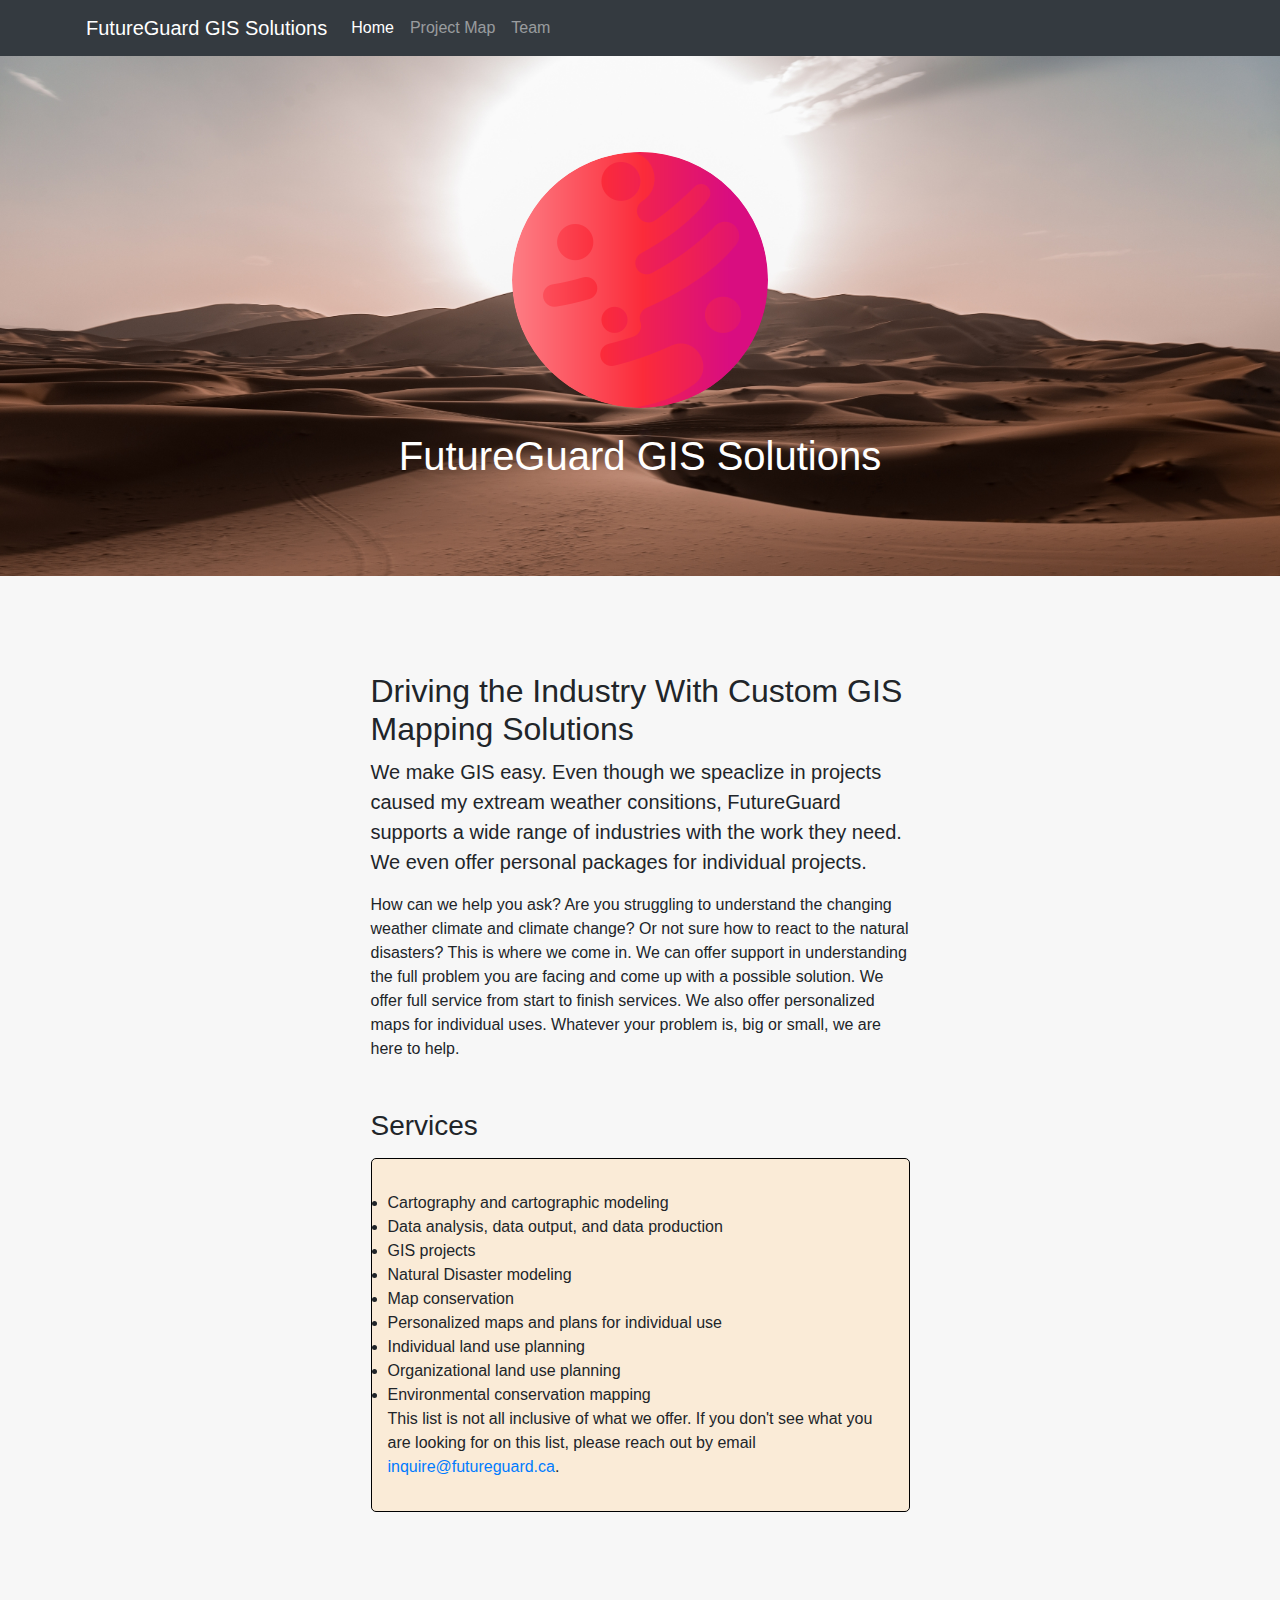
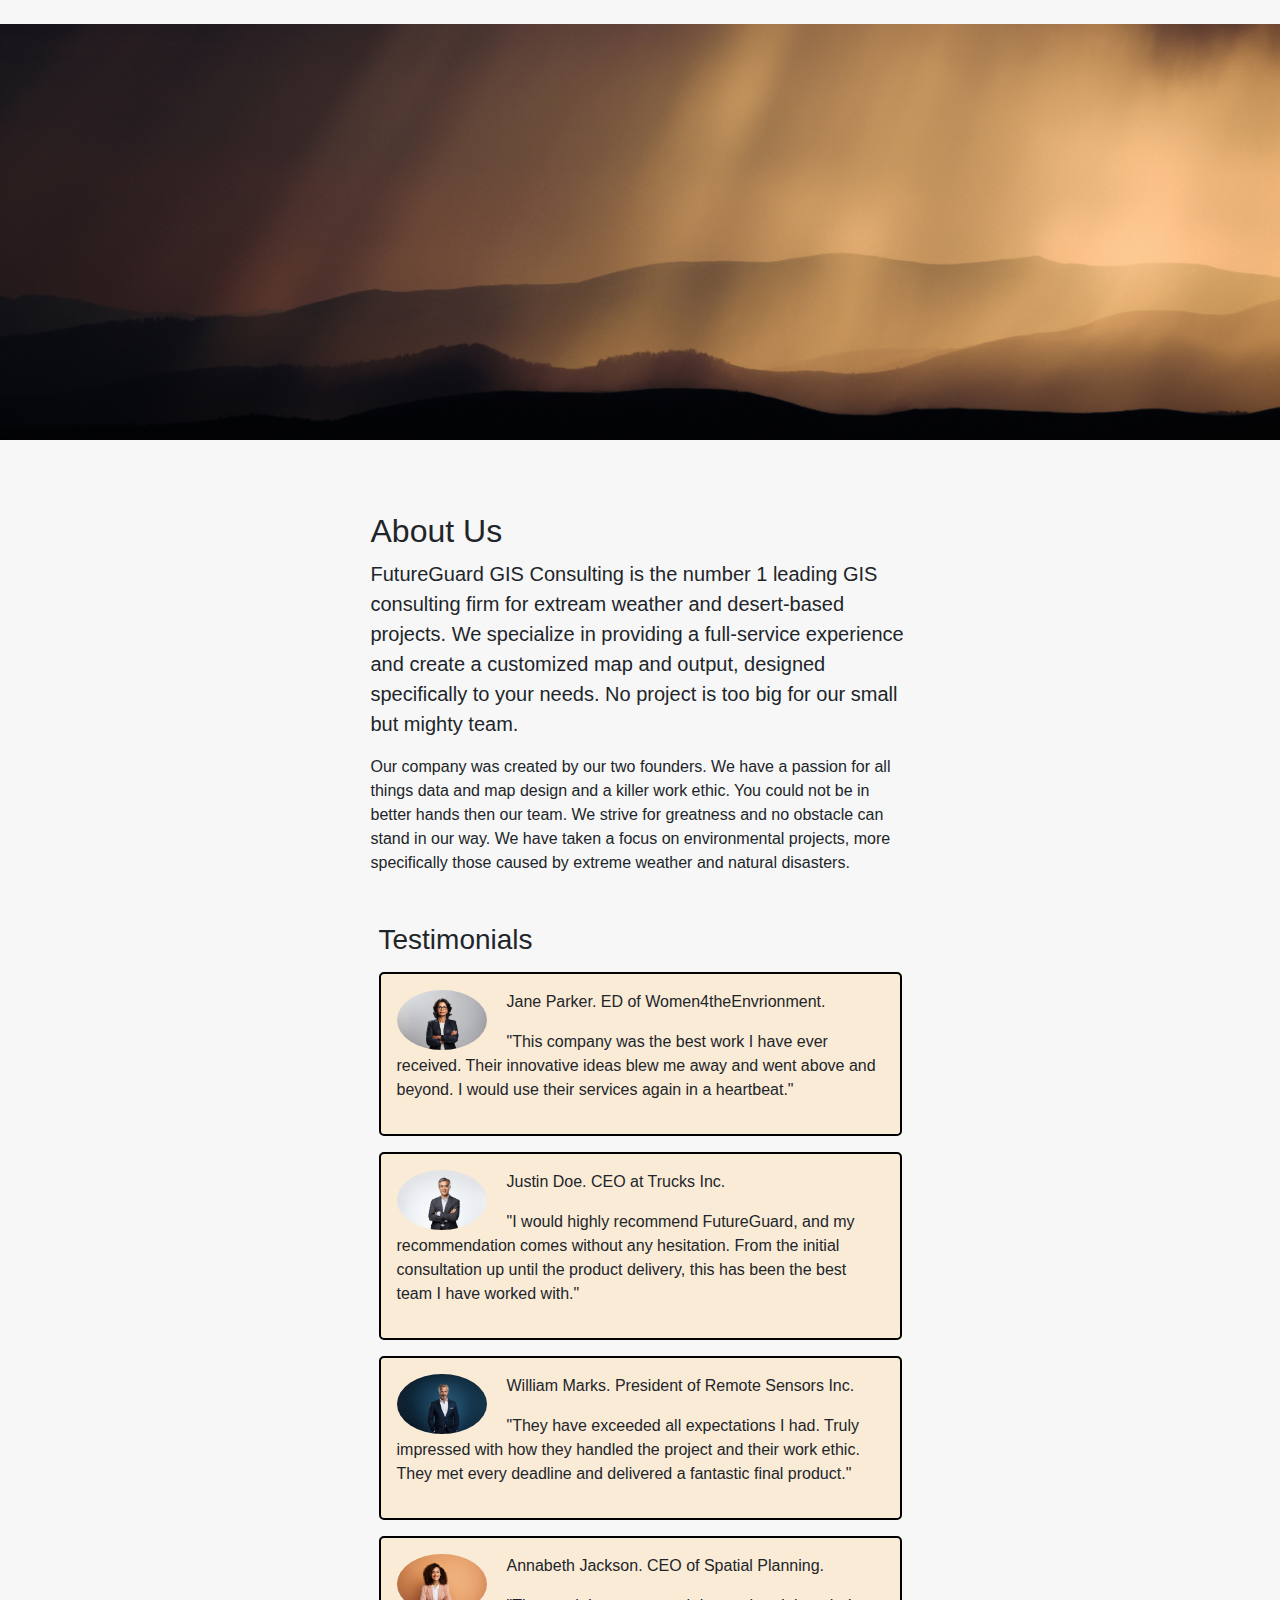
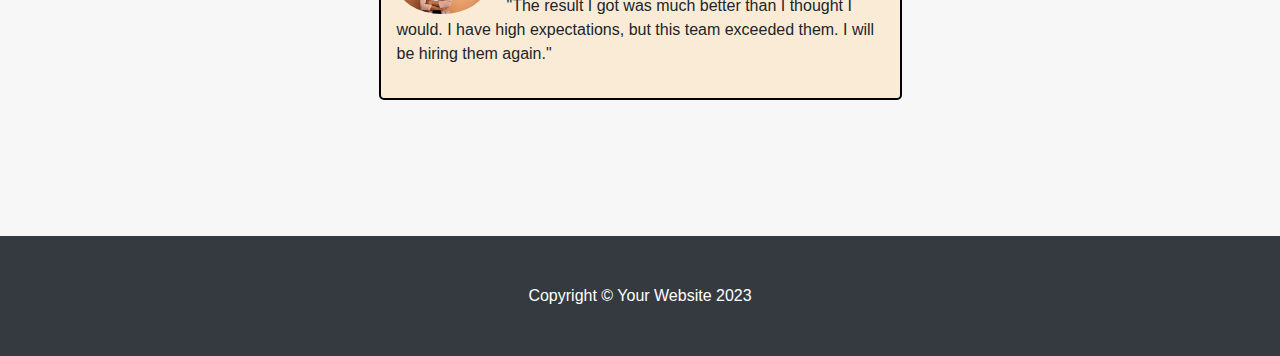
==== index.html @ 7777747e "Update index.html" ====
<!DOCTYPE html>
<html lang="en">
<head>
    <!-- Template from https://startbootstrap.com/template/full-width-pics-->

    <!-- Metadata (modified by Lucy)-->
    <meta charset="utf-8" />
    <meta name="viewport" content="width=device-width, initial-scale=1, shrink-to-fit=no" />
    <meta name="description" content="A3 Web Project" />
    <meta name="author" content="Group 12" />
    <title>FutureGuard GIS Solutions</title>
    <!-- Favicon-->
    <link rel="icon" type="image/x-icon" href="mercury.png" />
    <!-- Bootstrap Library from CDN (Bootstrap deleted from css document and added from a CDN instead -Lucy)-->
    <link href="https://maxcdn.bootstrapcdn.com/bootstrap/4.5.2/css/bootstrap.min.css" rel="stylesheet">
    <!-- Our CSS (overrrides Bootstrap)-->
    <link rel="stylesheet" href="a3web.css" />
</head>
<body>

<!-- Lucy started modifying NavBar, Kayla and Grace continued modifying after-->
    <!-- Responsive navbar-->
    <nav class="navbar navbar-expand-lg navbar-dark bg-dark">
        <div class="container">
            <a class="navbar-brand" href="/a3web/index.html">FutureGuard GIS Solutions</a>
                <button class="navbar-toggler" type="button" data-bs-toggle="collapse" data-bs-target="#navbarSupportedContent" aria-controls="navbarSupportedContent" aria-expanded="false" aria-label="Toggle navigation"><span class="navbar-toggler-icon"></span></button>
                <div class="collapse navbar-collapse" id="navbarSupportedContent">
                    <ul class="navbar-nav ms-auto mb-2 mb-lg-0">
                        <li class="nav-item"><a class="nav-link active" aria-current="page" href="/a3web/index.html">Home</a></li>
                        <li class="nav-item"><a class="nav-link" href="/a3web/map.html">Project Map</a></li>
                        <li class="nav-item"><a class="nav-link" href="/a3web/team.html">Team</a></li>
                    </ul>
                </div>
        </div>
    </nav>

        <!--Start of Kayla's code modifying header and image-->
        <header class= "py-5 bg-image-full headerimage">
            <div class="text-center my-5">
                <img class="img-fluid rounded-circle mb-4" src="images/mercury1.png" alt="image of murcury, FutureGuard logo" />
                <h1 class="text-white fs-3 fw-bolder title" > FutureGuard GIS Solutions </h1>
            </div>
        </header>
            <!-- Content section Page 1-->
        <section class="py-5">
            <div class="container my-5">
                <div class="row justify-content-center">
                    <div class="col-lg-6">
                        <h2>Driving the Industry With Custom GIS Mapping Solutions</h2>
                        <p class="lead">We make GIS easy. Even though we speaclize in projects caused my extream weather consitions, FutureGuard supports a wide range of industries with the work they need. We even offer personal packages for individual projects. </p>
                        <p class="mb-0">How can we help you ask? Are you struggling to understand the changing weather climate and climate change? 
                            Or not sure how to react to the natural disasters? This is where we come in. We can offer support in understanding the full problem you are facing and come up with a possible 
                            solution. We offer full service from start to finish services. We also offer personalized maps for individual uses. Whatever your problem is, big or small, we are here to help.</p>
                    </div>
                </div>    
            </div>               
            <div class="container my-5">
                <div class="row justify-content-center">
                    <div class="col-lg-6">
                        <h3> Services</h3>
                        <div class="offering"> 
                            <ul class="a"></ul>
                            <li>  Cartography and cartographic modeling</li>
                            <li>  Data analysis, data output, and data production</li>
                            <li>  GIS projects</li>
                            <li>  Natural Disaster modeling </li>
                            <li>  Map conservation</li>
                            <li>  Personalized maps and plans for individual use </li>
                            <li>  Individual land use planning </li>
                            <li>  Organizational land use planning </li>
                            <li>  Environmental conservation mapping </li>
                                </ul>
                                <p> This list is not all inclusive of what we offer. If you don't see what you are looking for on this list, please reach out by email <a href="mailto:someone@doesnotwork.ca">inquire@futureguard.ca</a>.</p>
                        </div>
                    </div>
                </div>
            </div>
            
        </section>
            <!-- Content section. Page 2: About us. Approved by Shawn during lab-->
        <!-- Start of Kayla-->
        <div class="py-5 bg-image-full aboutus">
            <div style="height: 20rem"></div>
       </div>
        <section class="py-4">
            <div class="container my-5">
                <div class="row justify-content-center">
                    <div class="col-lg-6">
                        <h2>About Us</h2>
                        <p class="lead"> FutureGuard GIS Consulting is the number 1 leading GIS consulting firm for extream weather and desert-based projects. We specialize in providing a full-service experience and create a customized map and output, designed specifically to your needs. No project is too big for our small but mighty team. </p>
            
                        <p class="mb-0">Our company was created by our two founders. We have a passion for all things data and map design and a killer work ethic. You could not be in better hands then our team.
                             We strive for greatness and no obstacle can stand in our way. We have taken a focus on environmental projects, more specifically those caused by extreme weather and natural disasters. </p>
                </div>
            </div>
            <div class="container my-5 ">
                <div class="row justify-content-center">
                    <div class="col-lg-6">
                    <h3> Testimonials </h3> 
                <div class="testimonial"> 
                 <!-- Source of image:https://www.rawpixel.com/image/12014594/photo-image-background-face-person-->
                    <img src="images/Jane.jpg" alt="photo of woman,AI generated" style="width:90px">
                    <p> <span> Jane Parker.</span> ED of Women4theEnvrionment.</p>
                    <p>"This company was the best work I have ever received. Their innovative ideas blew me away and went above and beyond. I would use their services again in a heartbeat."</p>
              </div>
              <div class="testimonial"> 
                <!-- Source of image:https://www.rawpixel.com/search/AI%20generated%20buisnessman?page=1&path=_topics%7C%24free&sort=curated-->
                <img src="images/Justin.jpg" alt="photo of AI generated buisness man" style="width:90px">
                <p><span >Justin Doe.</span> CEO at Trucks Inc.</p>
                <p>"I would highly recommend FutureGuard, and my recommendation comes without any hesitation. From the initial consultation up until the product delivery, this has been the best team I have worked with."</p>
          </div>
          <div class="testimonial"> 
            <!-- Source of image:https://www.rawpixel.com/search/AI%20generated%20buisnessman?page=1&path=_topics%7C%24free&sort=curated-->
            <img src="images/William.jpg" alt="photo of AI generated man, in suit" style="width:90px">
            <p><span >William Marks.</span> President of Remote Sensors Inc.</p>
            <p>"They have exceeded all expectations I had. Truly impressed with how they handled the project and their work ethic. They met every deadline and delivered a fantastic final product."</p>
            </div>
        <div class="testimonial"> 
        <!-- Source of image:https://www.rawpixel.com/image/12014614/photo-image-background-face-person-->
        <img src="images/Annabeth.jpg" alt="photo of AI generated man, in suit" style="width:90px">
        <p><span >Annabeth Jackson.</span> CEO of Spatial Planning.</p>
        <p>"The result I got was much better than I thought I would. I have high expectations, but this team exceeded them. I will be hiring them again."</p>
        </div>
            </div>
        </div>
    </div>
        </section>
<!--End of Kayla-->
  <!-- Start of Grace's code modifying footer-->

        <!-- Footer-->
        <footer class="py-5 bg-dark">
            <div class="container"><p class="m-0 text-center text-white">Copyright &copy; Your Website 2023</p></div>
        </footer>
        <!-- Bootstrap core JS-->
        <script src="https://cdn.jsdelivr.net/npm/bootstrap@5.2.3/dist/js/bootstrap.bundle.min.js"></script>
        <!-- Core theme JS-->
        <script src="js/scripts.js"></script>
    </body>
</html>
---- a3web.css ----
@charset "UTF-8";
/* Start of Kayla  */
 /* Header image for main page
 source of image: https://www.rawpixel.com/image/3297487/free-photo-image-morocco-dune-africa. Class itself pulled from different bootstrap classes */
.headerimage { 
	background-image: url("images/rollingsands.jpg");
	background-size: cover;
	margin: 0 auto;
	background-repeat: no-repeat;
    background-attachment: scroll;
    background-position: center;

} 
/*  Aboutus image from Kayla
 source of image: https://www.rawpixel.com/image/3299643/free-photo-image-cc0-creative-commons. About us class idea to match headerimage  */
.aboutus { 
	background-image: url("images/dawn.jpg");
	background-size: cover;
	margin: 0 auto;
	background-repeat: no-repeat;
    background-attachment: scroll;
    background-position: center;

} 

.title { overflow: auto;
	border: hidden; 

}
/* Background color source: https://www.w3schools.com/css/css_background.asp. color taken from w3schools color map https://www.w3schools.com/colors/colors_names.asp */ 

body { 
	/* background-color: #FFFAFA;*/
	background-color: #F7F7F7;
 
}

 /* Source of testimonial box and offerings box idea: https://www.w3schools.com/howto/howto_css_testimonials.asp */ 
  .testimonial {
	border: 2px solid #000000;
	background-color: #FAEBD7;
	border-radius: 5px;
	padding: 16px;
	margin: 16px 0;
  }
  .testimonial img {
	float: left;
	margin-right: 20px;
	border-radius: 70%;
  }
  
  .offering {
	border: 1px solid #000000;
	background-color: #FAEBD7;
	border-radius: 5px;
	padding: 16px;
	margin: 16px 0;
  }

  /*Map Project Page Specific */

  /*  Map header image.
source of image:https://www.rawpixel.com/image/440262/free-photo-image-map-world-background. About us class idea to match headerimage  */

.mapheader { 
	background-image: url("images/worldBW.jpg");
	background-size: cover;
	margin: 0 auto;
	background-repeat: no-repeat;
    background-attachment: scroll;
    background-position: center;

} 
  /*source of css for next two https://www.w3schools.com/howto/howto_css_responsive_iframes.asp for the inserted Google map. Google map itself created by Kayla*/
.responsive-iframe {
	position: absolute;
	top: 0;
	left: 0;
	bottom: 0;
	right: 0;
	width: 100%;
	height: 100%;
	border: none;
  }
  
  .mapframe {
	  position: relative;
	  overflow: hidden;
	  width: 100%;
	  padding-top: 56.25%; /* 16:9 Aspect Ratio (divide 9 by 16 = 0.5625) */
	}

 /* Adding a border around the km to miles converter, to add definition to it. Border from: https://www.w3schools.com/css/css_border.asp */ 
  .milesconverter { border: groove;
				display: inline-block;
				position: relative;
				padding: 1%;
				left: 25%;
	}

/* end of Kayla */ 

/* Teams page - to be edited more by Grace https://www.w3schools.com/howto/howto_css_team.asp */
/* Three columns side by side */
.column {
  float: left;
  width: 50%;
  margin-bottom: 16px;
  padding: 0 45px 0 45px;
}

.teamheaderimage {
	background-image: url("images/hurricane1.jpg");
	background-size: cover;
	margin: 0 auto;
	background-repeat: no-repeat;
	background-attachment: scroll;
	background-position: center;
}

/* used this to create a shadow behind title on team page https://www.w3schools.com/css/css_text_shadow.asp */
.teamtitle {
	color: black;
	text-shadow: 2px 2px 4px #000000;
}
.teamtext {
	border: hidden;
	text-align: center;
	position: center;
	margin: 10px 0 10px;
	font-size: 20px;
}

/* Display the columns below each other instead of side by side on small screens */
@media screen and (max-width: 650px) {
  .column {
    width: 100%;
    display: block;
  }
}

.teambox {
	margin-right: 70px;
	margin-left: 70px;
	min-height: 100%;
	height: auto !important;
	height: 100%;
	margin: 0 auto -142px; /* the bottom margin is the negative value of the footer's height */
}
/* Add some shadows to create a card effect */
.card {
  box-shadow: 0 4px 8px 0 rgba(0, 0, 0, 0.2);
}

/* Some left and right padding inside the container */
.container {
  padding: 0 16px;
}

/* Clear floats */
.container::after, .row::after {
  content: "";
  clear: both;
  display: table;
}

.title {
  color: grey;
}

.button {
  border: none;
  outline: 0;
  display: inline-block;
  padding: 8px;
  color: white;
  background-color: #000;
  text-align: center;
  cursor: pointer;
  width: 100%;
}

.button:hover {
	background-color: #555;
}

.footerbarrier {
	height: 142px;
}
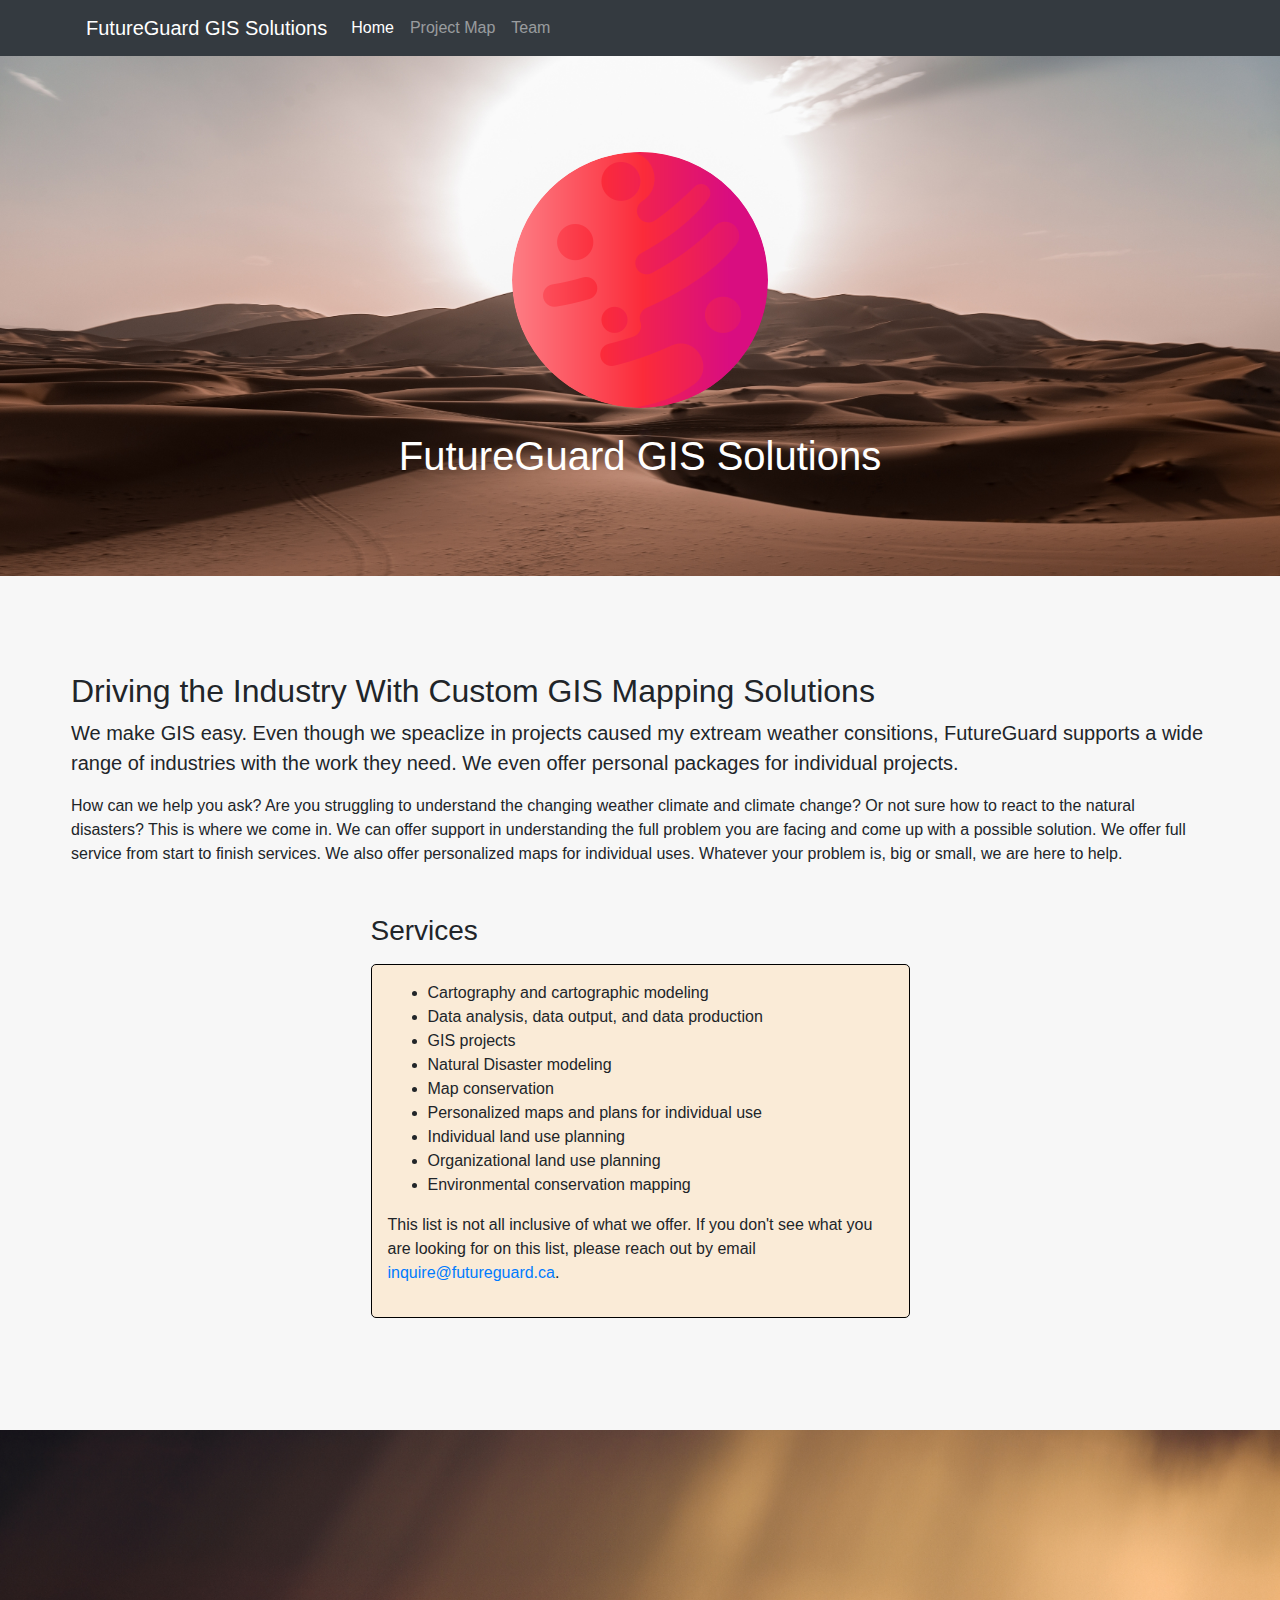
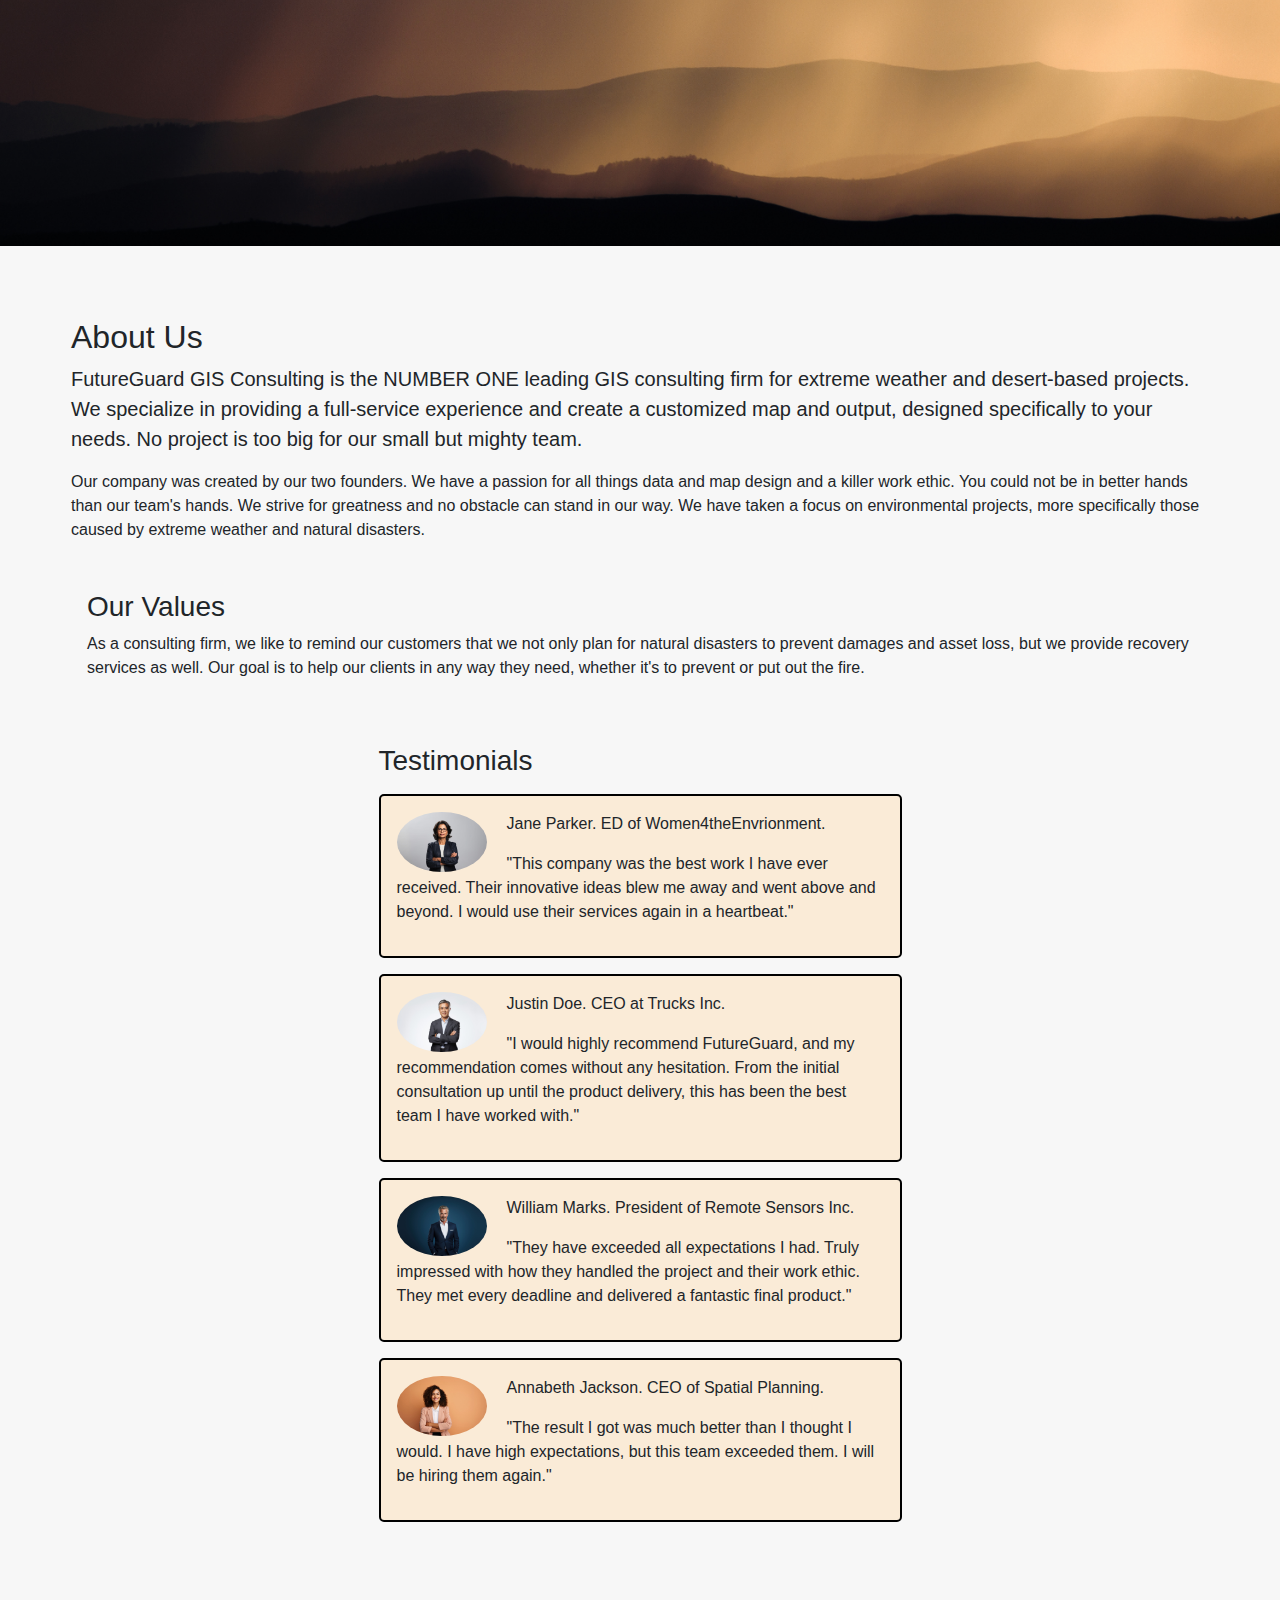
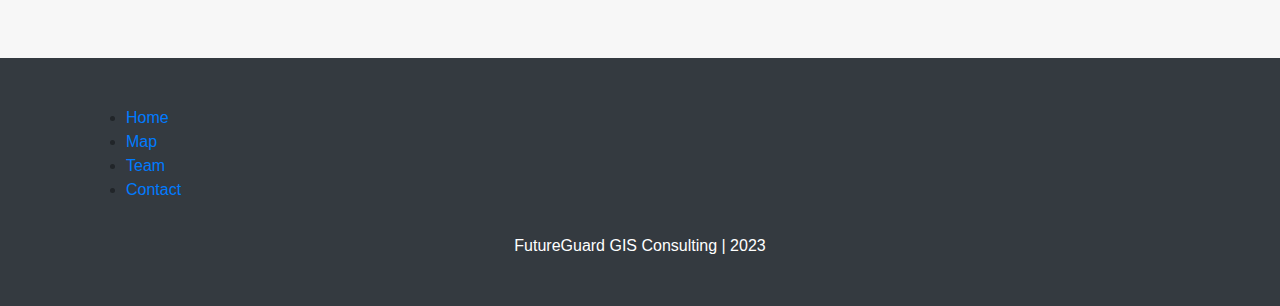
==== commit 51dfd267: "Update index.html" ====
--- a/index.html
+++ b/index.html
@@ -34,7 +34,7 @@
         </div>
     </nav>
 
-        <!--Start of Kayla's code modifying header and image-->
+    <!--Start of Kayla's code modifying header and image-->
         <header class= "py-5 bg-image-full headerimage">
             <div class="text-center my-5">
                 <img class="img-fluid rounded-circle mb-4" src="images/mercury1.png" alt="image of murcury, FutureGuard logo" />
@@ -45,7 +45,7 @@
         <section class="py-5">
             <div class="container my-5">
                 <div class="row justify-content-center">
-                    <div class="col-lg-6">
+                    <div id="firstpage">
                         <h2>Driving the Industry With Custom GIS Mapping Solutions</h2>
                         <p class="lead">We make GIS easy. Even though we speaclize in projects caused my extream weather consitions, FutureGuard supports a wide range of industries with the work they need. We even offer personal packages for individual projects. </p>
                         <p class="mb-0">How can we help you ask? Are you struggling to understand the changing weather climate and climate change? 
@@ -59,7 +59,7 @@
                     <div class="col-lg-6">
                         <h3> Services</h3>
                         <div class="offering"> 
-                            <ul class="a"></ul>
+                            <ul>
                             <li>  Cartography and cartographic modeling</li>
                             <li>  Data analysis, data output, and data production</li>
                             <li>  GIS projects</li>
@@ -85,52 +85,71 @@
         <section class="py-4">
             <div class="container my-5">
                 <div class="row justify-content-center">
-                    <div class="col-lg-6">
+                    <div id="center">
                         <h2>About Us</h2>
-                        <p class="lead"> FutureGuard GIS Consulting is the number 1 leading GIS consulting firm for extream weather and desert-based projects. We specialize in providing a full-service experience and create a customized map and output, designed specifically to your needs. No project is too big for our small but mighty team. </p>
+                        <p class="lead"> FutureGuard GIS Consulting is the NUMBER ONE leading GIS consulting firm for extreme weather and desert-based projects. We specialize in providing a full-service experience and create a customized map and output, designed specifically to your needs. No project is too big for our small but mighty team. </p>
             
-                        <p class="mb-0">Our company was created by our two founders. We have a passion for all things data and map design and a killer work ethic. You could not be in better hands then our team.
+                        <p class="mb-0">Our company was created by our two founders. We have a passion for all things data and map design and a killer work ethic. You could not be in better hands than our team's hands.
                              We strive for greatness and no obstacle can stand in our way. We have taken a focus on environmental projects, more specifically those caused by extreme weather and natural disasters. </p>
-                </div>
+                    </div>
+                </div>  
+
+                    <div class="container my-5">
+                        <div class="row justify-content-center">
+                                    <div id="center">
+                             <h3>Our Values</h3>
+                        <p>As a consulting firm, we like to remind our customers that we not only plan for natural disasters to prevent damages and asset loss, but we provide recovery services as well. Our goal is to help our clients in any way they need, whether it's to prevent or put out the fire.</p>
+                        </div>
+                    </div>
             </div>
             <div class="container my-5 ">
                 <div class="row justify-content-center">
                     <div class="col-lg-6">
-                    <h3> Testimonials </h3> 
-                <div class="testimonial"> 
-                 <!-- Source of image:https://www.rawpixel.com/image/12014594/photo-image-background-face-person-->
-                    <img src="images/Jane.jpg" alt="photo of woman,AI generated" style="width:90px">
-                    <p> <span> Jane Parker.</span> ED of Women4theEnvrionment.</p>
-                    <p>"This company was the best work I have ever received. Their innovative ideas blew me away and went above and beyond. I would use their services again in a heartbeat."</p>
-              </div>
-              <div class="testimonial"> 
-                <!-- Source of image:https://www.rawpixel.com/search/AI%20generated%20buisnessman?page=1&path=_topics%7C%24free&sort=curated-->
-                <img src="images/Justin.jpg" alt="photo of AI generated buisness man" style="width:90px">
-                <p><span >Justin Doe.</span> CEO at Trucks Inc.</p>
-                <p>"I would highly recommend FutureGuard, and my recommendation comes without any hesitation. From the initial consultation up until the product delivery, this has been the best team I have worked with."</p>
-          </div>
-          <div class="testimonial"> 
-            <!-- Source of image:https://www.rawpixel.com/search/AI%20generated%20buisnessman?page=1&path=_topics%7C%24free&sort=curated-->
-            <img src="images/William.jpg" alt="photo of AI generated man, in suit" style="width:90px">
-            <p><span >William Marks.</span> President of Remote Sensors Inc.</p>
-            <p>"They have exceeded all expectations I had. Truly impressed with how they handled the project and their work ethic. They met every deadline and delivered a fantastic final product."</p>
+                        <h3> Testimonials </h3> 
+                        <div class="testimonial"> 
+                        <!-- Source of image:https://www.rawpixel.com/image/12014594/photo-image-background-face-person-->
+                            <img src="images/Jane.jpg" alt="photo of woman,AI generated" style="width:90px">
+                            <p> <span> Jane Parker.</span> ED of Women4theEnvrionment.</p>
+                            <p>"This company was the best work I have ever received. Their innovative ideas blew me away and went above and beyond. I would use their services again in a heartbeat."</p>
+                        </div>
+                        <div class="testimonial"> 
+                            <!-- Source of image:https://www.rawpixel.com/search/AI%20generated%20buisnessman?page=1&path=_topics%7C%24free&sort=curated-->
+                            <img src="images/Justin.jpg" alt="photo of AI generated buisness man" style="width:90px">
+                            <p><span >Justin Doe.</span> CEO at Trucks Inc.</p>
+                            <p>"I would highly recommend FutureGuard, and my recommendation comes without any hesitation. From the initial consultation up until the product delivery, this has been the best team I have worked with."</p>
+                        </div>
+                        <div class="testimonial"> 
+                            <!-- Source of image:https://www.rawpixel.com/search/AI%20generated%20buisnessman?page=1&path=_topics%7C%24free&sort=curated-->
+                            <img src="images/William.jpg" alt="photo of AI generated man, in suit" style="width:90px">
+                            <p><span >William Marks.</span> President of Remote Sensors Inc.</p>
+                            <p>"They have exceeded all expectations I had. Truly impressed with how they handled the project and their work ethic. They met every deadline and delivered a fantastic final product."</p>
+                        </div>
+                        <div class="testimonial"> 
+                            <!-- Source of image:https://www.rawpixel.com/image/12014614/photo-image-background-face-person-->
+                            <img src="images/Annabeth.jpg" alt="photo of AI generated man, in suit" style="width:90px">
+                            <p><span >Annabeth Jackson.</span> CEO of Spatial Planning.</p>
+                            <p>"The result I got was much better than I thought I would. I have high expectations, but this team exceeded them. I will be hiring them again."</p>
+                        </div>
+                    </div>
+                </div>
             </div>
-        <div class="testimonial"> 
-        <!-- Source of image:https://www.rawpixel.com/image/12014614/photo-image-background-face-person-->
-        <img src="images/Annabeth.jpg" alt="photo of AI generated man, in suit" style="width:90px">
-        <p><span >Annabeth Jackson.</span> CEO of Spatial Planning.</p>
-        <p>"The result I got was much better than I thought I would. I have high expectations, but this team exceeded them. I will be hiring them again."</p>
-        </div>
-            </div>
-        </div>
-    </div>
         </section>
 <!--End of Kayla-->
   <!-- Start of Grace's code modifying footer-->
 
         <!-- Footer-->
         <footer class="py-5 bg-dark">
-            <div class="container"><p class="m-0 text-center text-white">Copyright &copy; Your Website 2023</p></div>
+            <div class="container">
+                <div class="footerwrap">
+                    <ul id="footercenter">
+                        <li class="footerlink"><a href="index.html">Home</a></li>
+                        <li class="footerlink"><a href="map.html">Map</a></li>
+                        <li class="footerlink"><a href="team.html">Team</a></li>
+                        <li class="footerlink"><a href="mailto:contact@futureguard.co">Contact</a></li>
+                    </ul>
+                    <p class="container"><p class="m-0 text-center text-white"> FutureGuard GIS Consulting  |  2023 </p>
+                </div>
+            </div>
         </footer>
         <!-- Bootstrap core JS-->
         <script src="https://cdn.jsdelivr.net/npm/bootstrap@5.2.3/dist/js/bootstrap.bundle.min.js"></script>
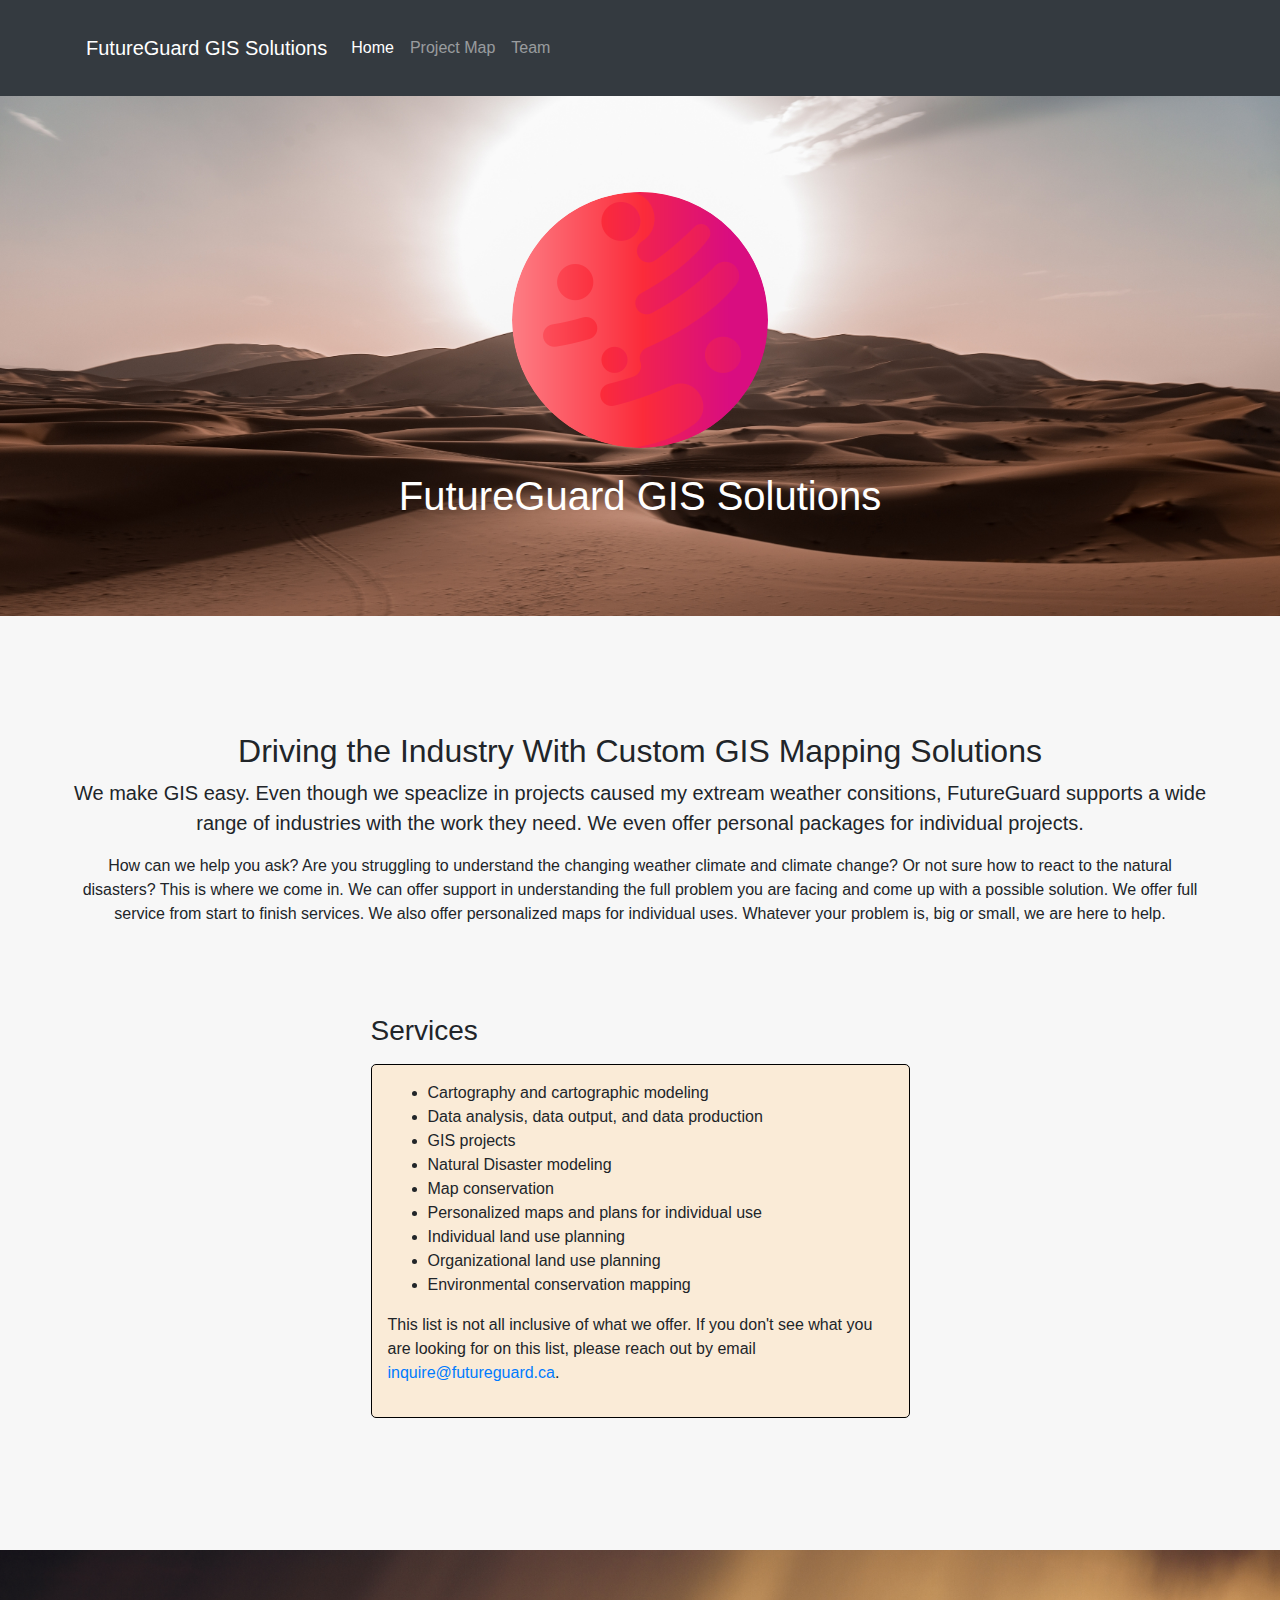
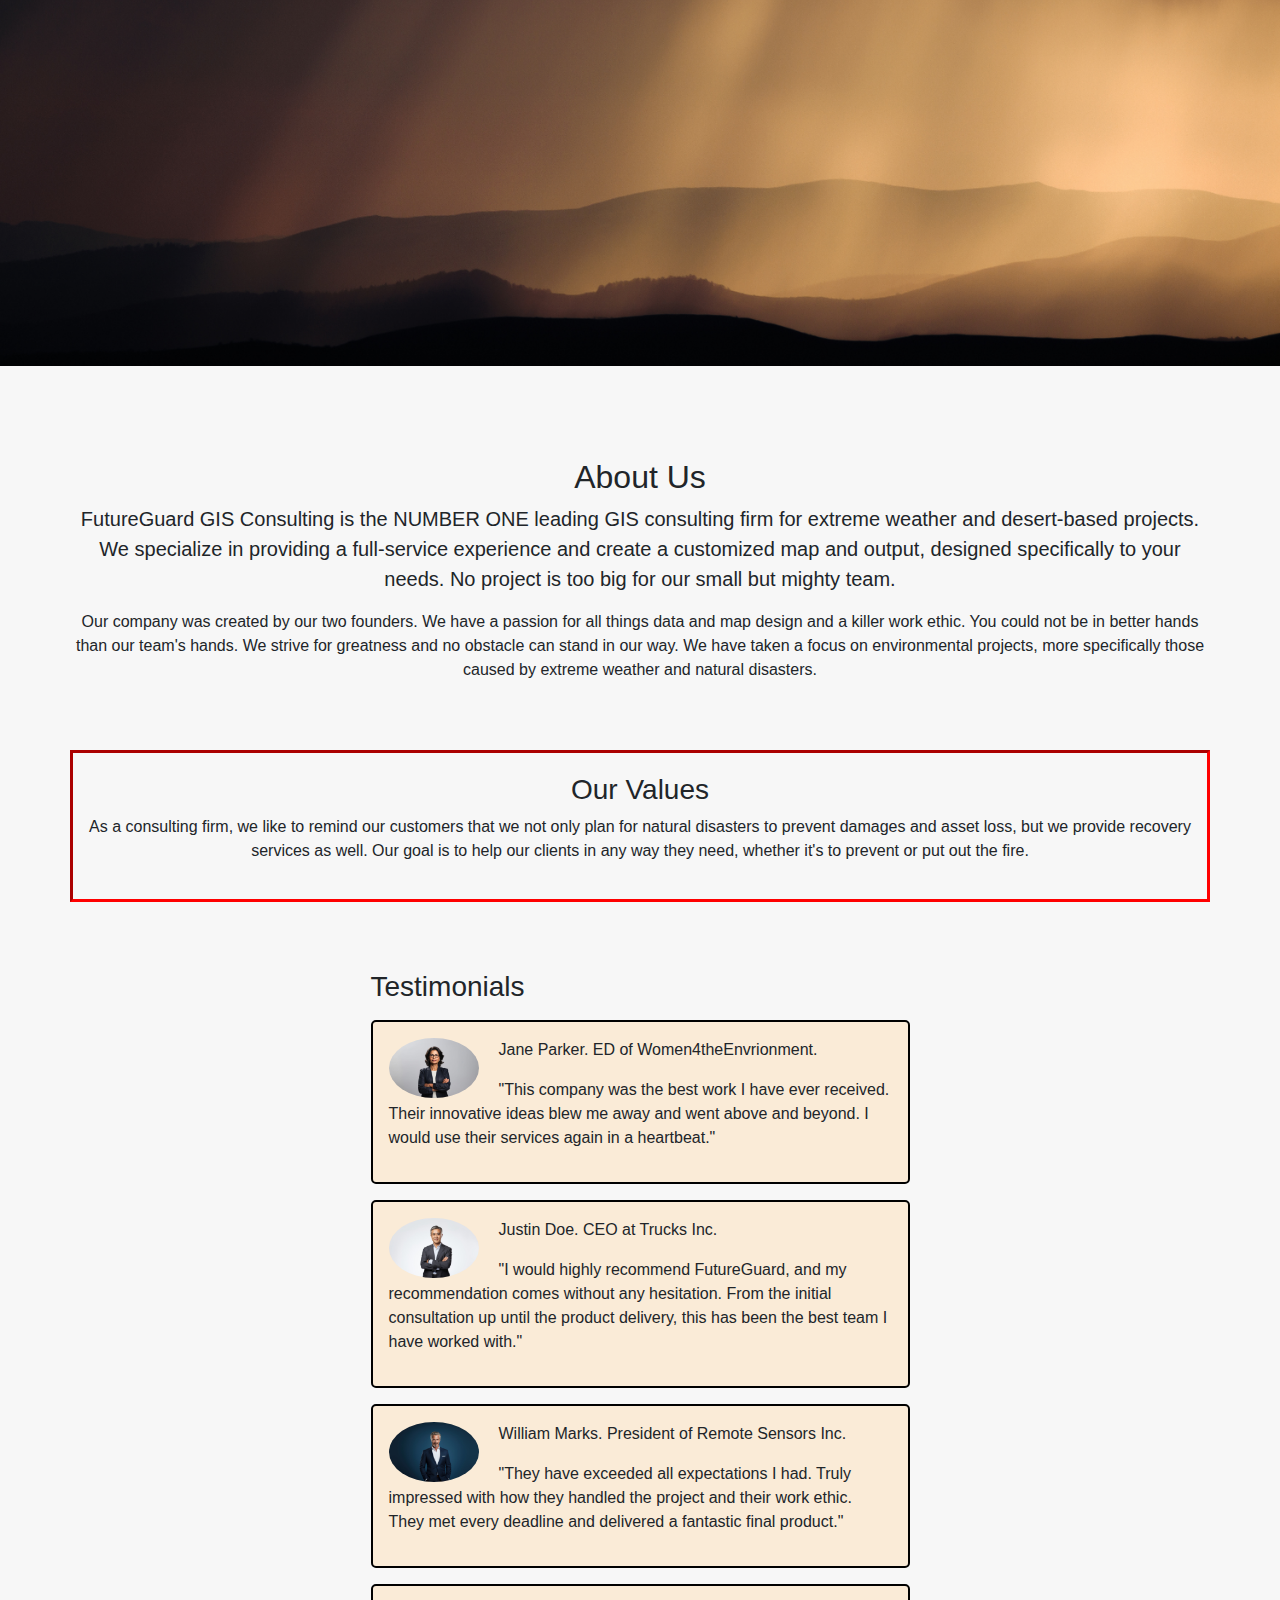
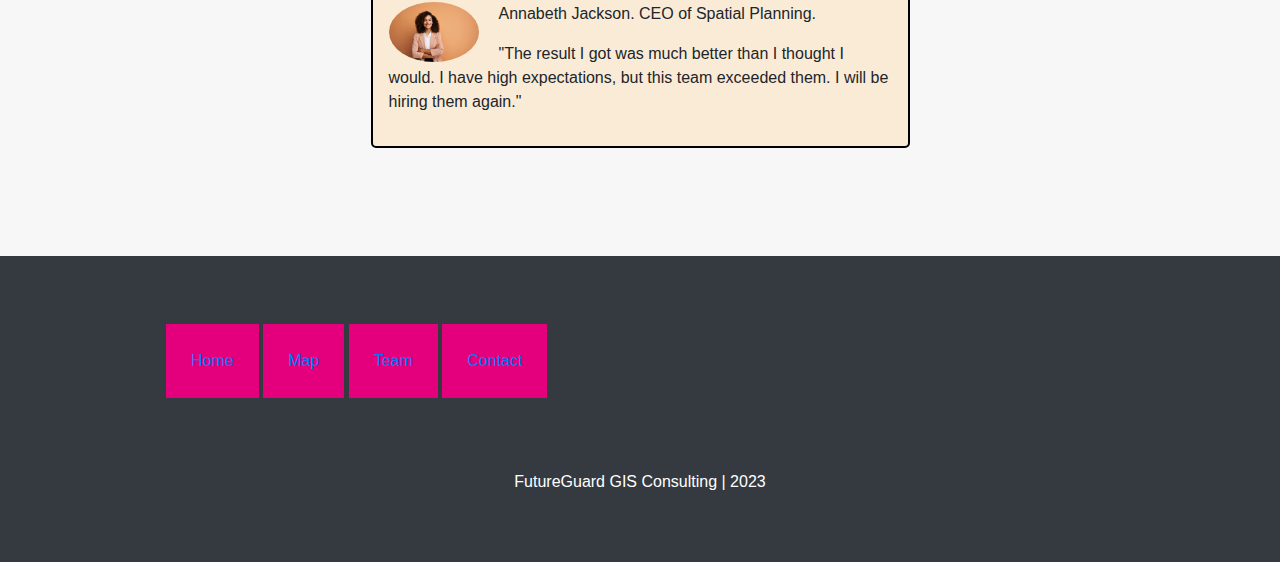
==== commit 6c7cde43: "Update index.html" ====
--- a/index.html
+++ b/index.html
@@ -18,7 +18,7 @@
 </head>
 <body>
 
-<!-- Lucy started modifying NavBar, Kayla and Grace continued modifying after-->
+<!-- Lucy started modifying NavBar,and Grace took over and finished it-->
     <!-- Responsive navbar-->
     <nav class="navbar navbar-expand-lg navbar-dark bg-dark">
         <div class="container">
@@ -34,7 +34,7 @@
         </div>
     </nav>
 
-    <!--Start of Kayla's code modifying header and image-->
+        <!--Start of Kayla's code modifying header and image-->
         <header class= "py-5 bg-image-full headerimage">
             <div class="text-center my-5">
                 <img class="img-fluid rounded-circle mb-4" src="images/mercury1.png" alt="image of murcury, FutureGuard logo" />
@@ -42,7 +42,7 @@
             </div>
         </header>
             <!-- Content section Page 1-->
-        <section class="py-5">
+        <div class="py-5">
             <div class="container my-5">
                 <div class="row justify-content-center">
                     <div id="firstpage">
@@ -76,7 +76,7 @@
                 </div>
             </div>
             
-        </section>
+        </div>
             <!-- Content section. Page 2: About us. Approved by Shawn during lab-->
         <!-- Start of Kayla-->
         <div class="py-5 bg-image-full aboutus">
@@ -85,7 +85,7 @@
         <section class="py-4">
             <div class="container my-5">
                 <div class="row justify-content-center">
-                    <div id="center">
+                    <div id="aboutcenter">
                         <h2>About Us</h2>
                         <p class="lead"> FutureGuard GIS Consulting is the NUMBER ONE leading GIS consulting firm for extreme weather and desert-based projects. We specialize in providing a full-service experience and create a customized map and output, designed specifically to your needs. No project is too big for our small but mighty team. </p>
             
@@ -93,15 +93,15 @@
                              We strive for greatness and no obstacle can stand in our way. We have taken a focus on environmental projects, more specifically those caused by extreme weather and natural disasters. </p>
                     </div>
                 </div>  
-
-                    <div class="container my-5">
+            </div>
+                    <div id="valueborder" class="container my-5">
                         <div class="row justify-content-center">
-                                    <div id="center">
-                             <h3>Our Values</h3>
-                        <p>As a consulting firm, we like to remind our customers that we not only plan for natural disasters to prevent damages and asset loss, but we provide recovery services as well. Our goal is to help our clients in any way they need, whether it's to prevent or put out the fire.</p>
+                            <div id="center">
+                                <h3>Our Values</h3>
+                                <p>As a consulting firm, we like to remind our customers that we not only plan for natural disasters to prevent damages and asset loss, but we provide recovery services as well. Our goal is to help our clients in any way they need, whether it's to prevent or put out the fire.</p>
+                            </div>
                         </div>
                     </div>
-            </div>
             <div class="container my-5 ">
                 <div class="row justify-content-center">
                     <div class="col-lg-6">
@@ -157,4 +157,3 @@
         <script src="js/scripts.js"></script>
     </body>
 </html>
-
--- a/a3web.css
+++ b/a3web.css
@@ -1,4 +1,20 @@
 @charset "UTF-8";
+
+h1, h2, h3, p, li {
+	font-family: "Bahnschrift", sans-serif;
+}
+#aboutcenter {
+	text-align: center;
+}
+#center {
+	text-align: center;
+}
+
+#valueborder {
+	border-style: inset;
+	border-color: red;
+}
+
 /* Start of Kayla  */
  /* Header image for main page
  source of image: https://www.rawpixel.com/image/3297487/free-photo-image-morocco-dune-africa. Class itself pulled from different bootstrap classes */
@@ -22,8 +38,10 @@
     background-position: center;
 
 } 
-
-.title { overflow: auto;
+#firstpage {
+	text-align: center;
+}
+.title {
 	border: hidden; 
 
 }
@@ -61,15 +79,25 @@
 
   /*  Map header image.
 source of image:https://www.rawpixel.com/image/440262/free-photo-image-map-world-background. About us class idea to match headerimage  */
+#mapcenter {
+	text-align: center;
+}
+
+#kmtom {
+	text-align: center;
+}
+
+#hireus {
+	text-align: center;
+}
 
 .mapheader { 
-	background-image: url("images/worldBW.jpg");
+	background-image: url("images/worldBW.png");
 	background-size: cover;
 	margin: 0 auto;
 	background-repeat: no-repeat;
     background-attachment: scroll;
     background-position: center;
-
 } 
   /*source of css for next two https://www.w3schools.com/howto/howto_css_responsive_iframes.asp for the inserted Google map. Google map itself created by Kayla*/
 .responsive-iframe {
@@ -95,7 +123,6 @@
 				display: inline-block;
 				position: relative;
 				padding: 1%;
-				left: 25%;
 	}
 
 /* end of Kayla */ 
@@ -127,7 +154,7 @@
 	border: hidden;
 	text-align: center;
 	position: center;
-	margin: 10px 0 10px;
+	margin: -50px 0 50px;
 	font-size: 20px;
 }
 
@@ -154,7 +181,7 @@
 
 /* Some left and right padding inside the container */
 .container {
-  padding: 0 16px;
+  padding: 20px 16px;
 }
 
 /* Clear floats */
@@ -184,6 +211,24 @@
 	background-color: #555;
 }
 
-.footerbarrier {
-	height: 142px;
-}
+.footerwrap {
+	margin: auto;
+	padding: 10px, 10px, 10 px, 10px;
+	width: 100%;
+	position: center;
+}
+/* used w3 schools for help with making buttons as footer links https://www.w3schools.com/css/tryit.asp?filename=trycss_link_advanced */
+.footerlink {
+	background-color: #e4007c;
+	color: white;
+	padding: 25px 25px;
+	text-align: center;
+	text-decoration: none;
+	display: inline-block;
+	width: auto;
+}
+
+#footercenter {
+	padding-inline-start: 80px;
+}
+
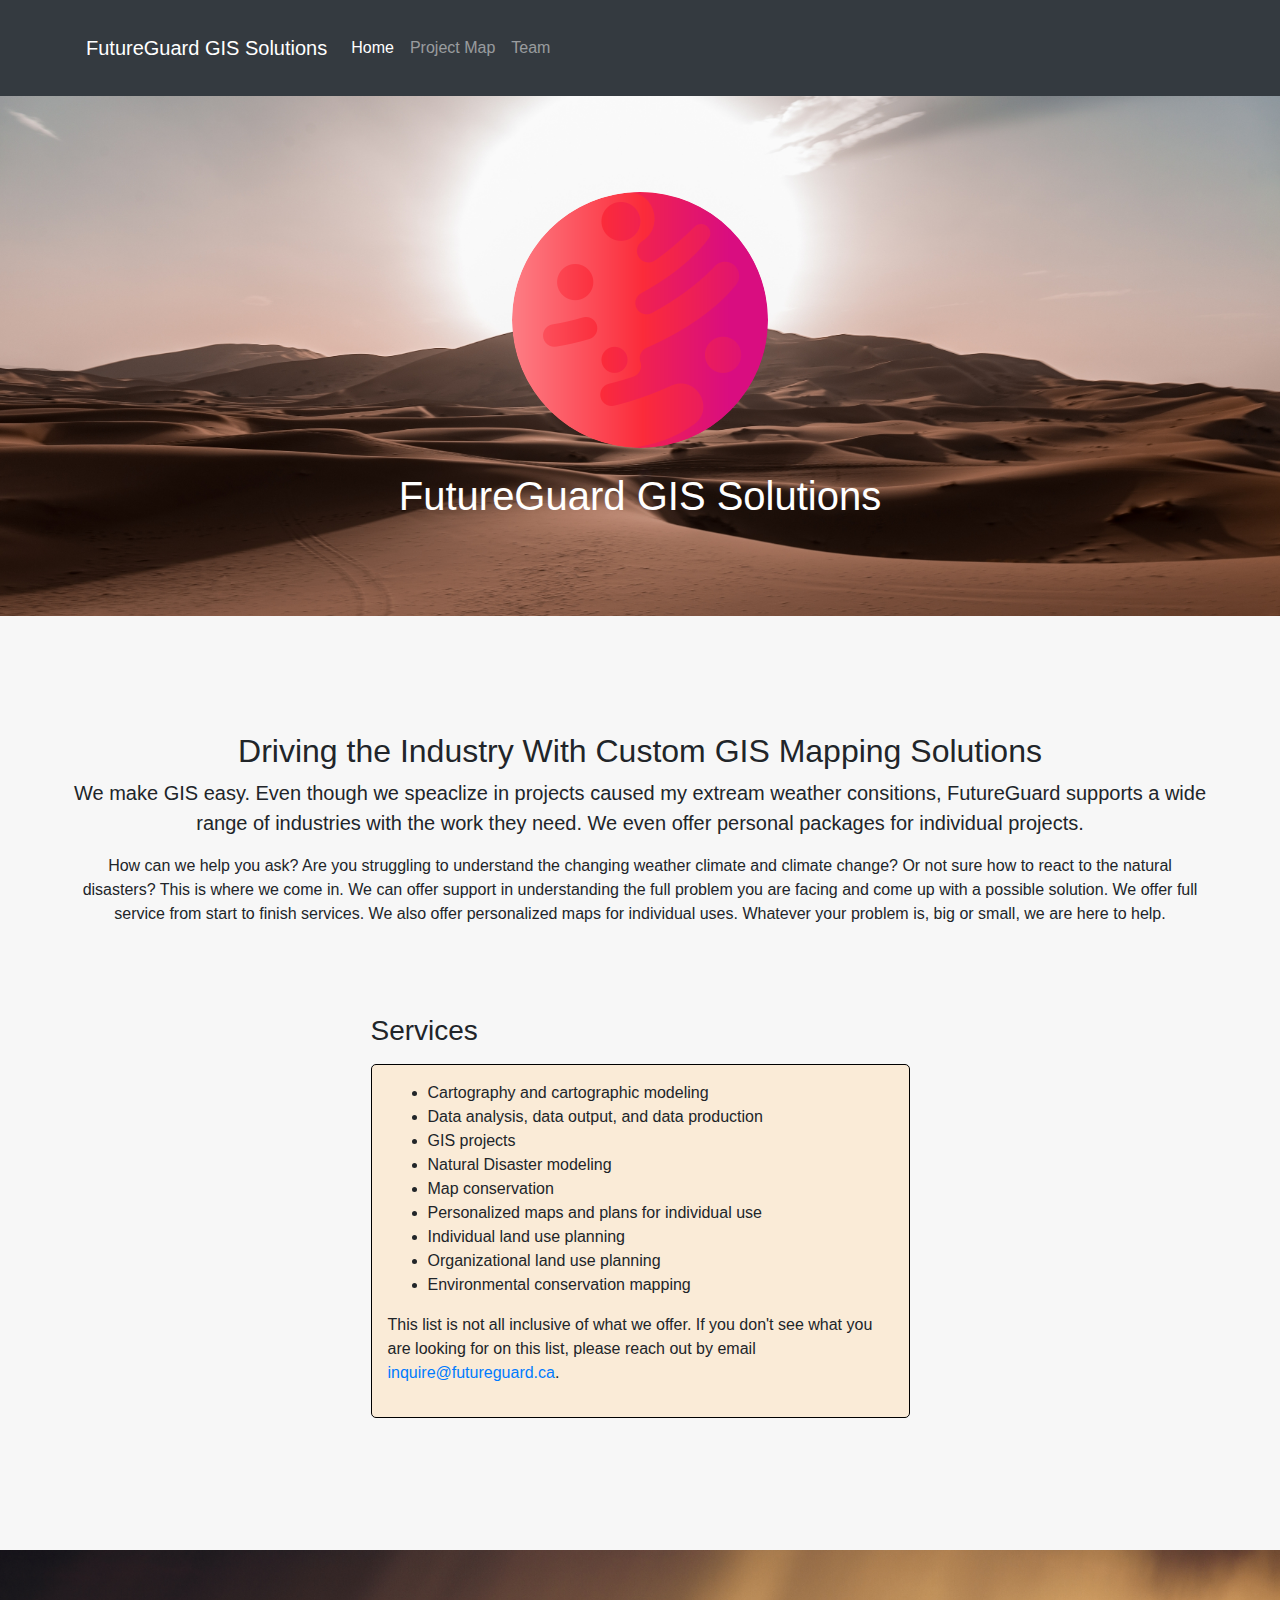
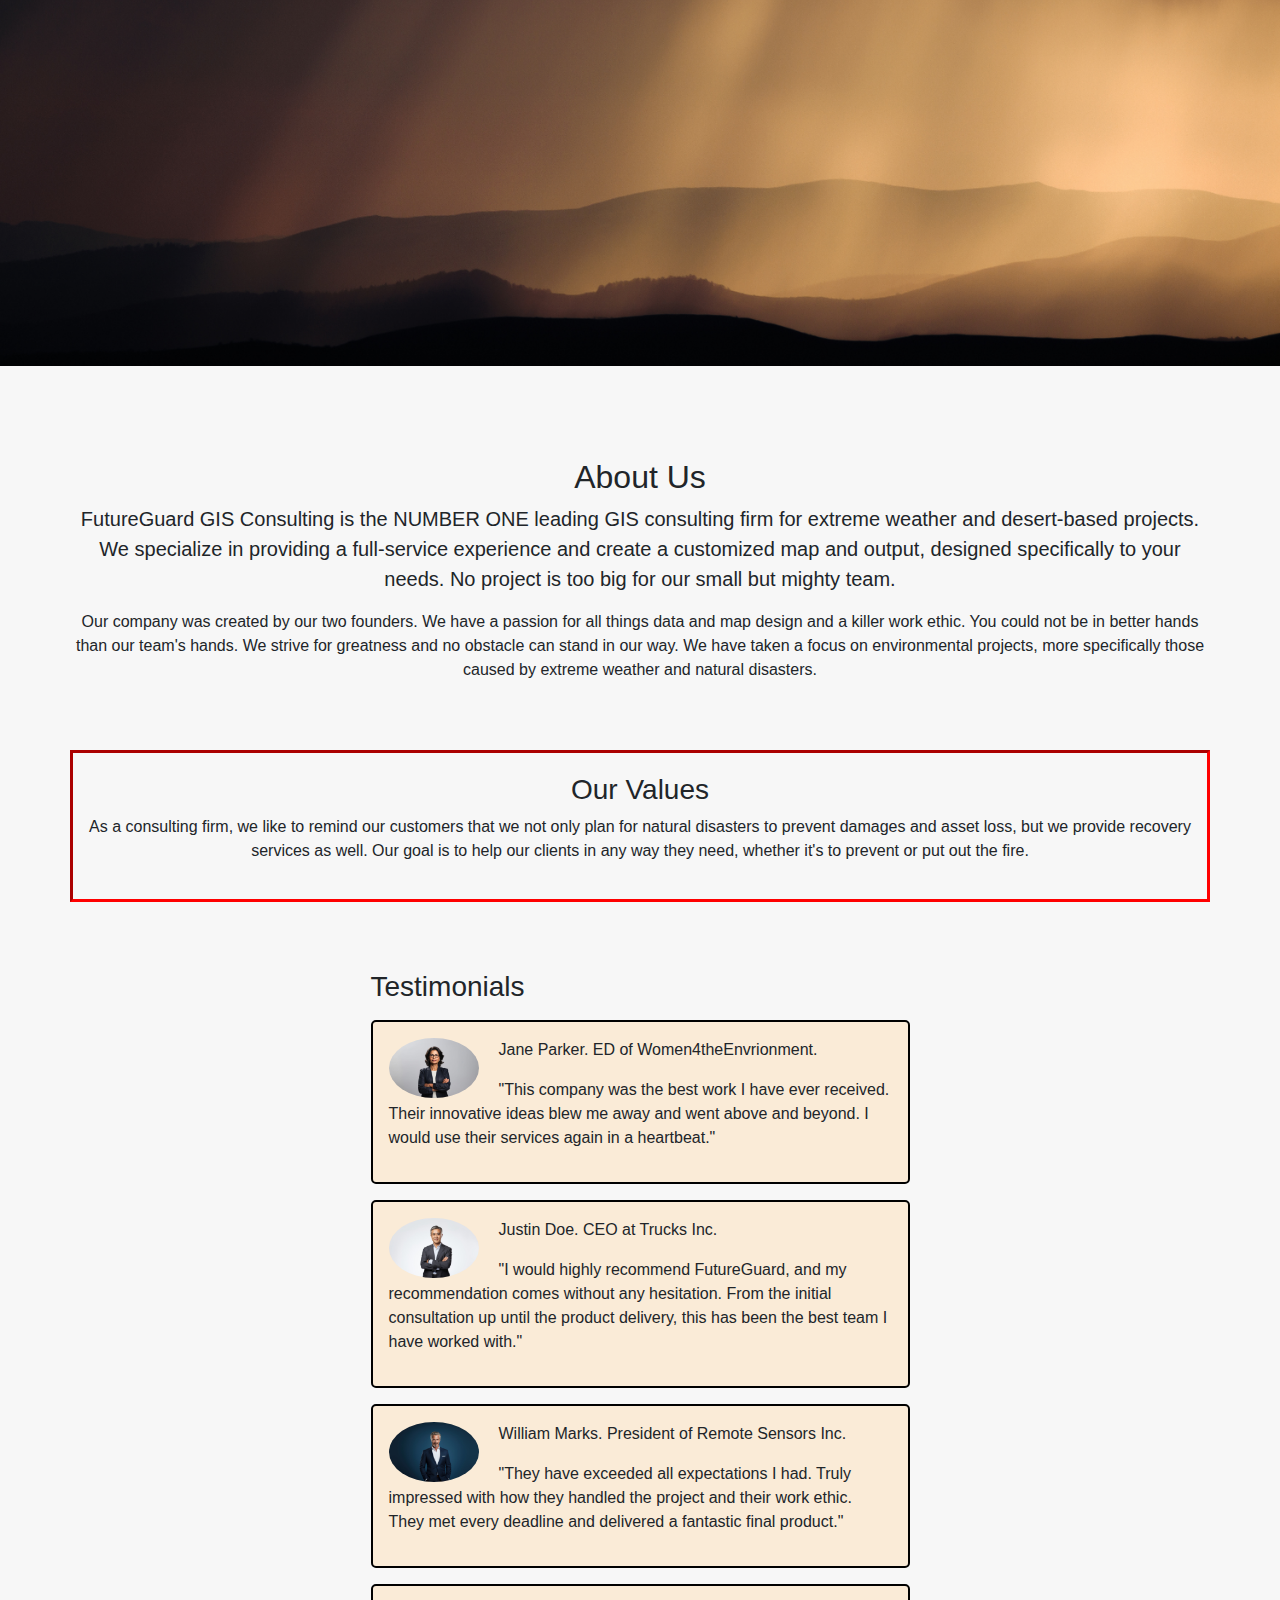
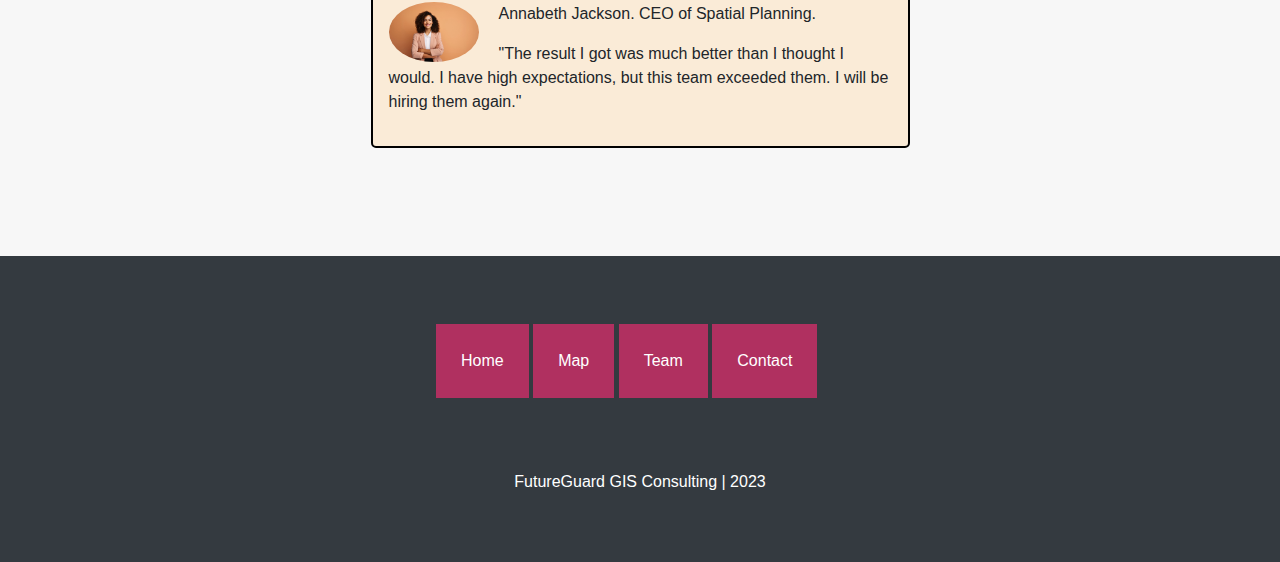
==== commit a1d6af86: "Update index.html" ====
--- a/index.html
+++ b/index.html
@@ -142,10 +142,10 @@
             <div class="container">
                 <div class="footerwrap">
                     <ul id="footercenter">
-                        <li class="footerlink"><a href="index.html">Home</a></li>
-                        <li class="footerlink"><a href="map.html">Map</a></li>
-                        <li class="footerlink"><a href="team.html">Team</a></li>
-                        <li class="footerlink"><a href="mailto:contact@futureguard.co">Contact</a></li>
+                        <li class="footerlink"><a class="text-white" href="index.html">Home</a></li>
+                        <li class="footerlink"><a class="text-white" href="map.html">Map</a></li>
+                        <li class="footerlink"><a class="text-white" href="team.html">Team</a></li>
+                        <li class="footerlink"><a class="text-white" href="mailto:contact@futureguard.co">Contact</a></li>
                     </ul>
                     <p class="container"><p class="m-0 text-center text-white"> FutureGuard GIS Consulting  |  2023 </p>
                 </div>
--- a/a3web.css
+++ b/a3web.css
@@ -3,6 +3,7 @@
 h1, h2, h3, p, li {
 	font-family: "Bahnschrift", sans-serif;
 }
+
 #aboutcenter {
 	text-align: center;
 }
@@ -153,7 +154,6 @@
 .teamtext {
 	border: hidden;
 	text-align: center;
-	position: center;
 	margin: -50px 0 50px;
 	font-size: 20px;
 }
@@ -213,13 +213,11 @@
 
 .footerwrap {
 	margin: auto;
-	padding: 10px, 10px, 10 px, 10px;
 	width: 100%;
-	position: center;
-}
-/* used w3 schools for help with making buttons as footer links https://www.w3schools.com/css/tryit.asp?filename=trycss_link_advanced */
+}
+/* used w3 schools for help with making buttons as footer links https://www.w3schools.com/css/tryit.asp?filename=trycss_link_advanced, color is neon fuchsia from https://html-color.codes/pink */
 .footerlink {
-	background-color: #e4007c;
+	background-color: #b03060;
 	color: white;
 	padding: 25px 25px;
 	text-align: center;
@@ -229,6 +227,5 @@
 }
 
 #footercenter {
-	padding-inline-start: 80px;
-}
-
+	padding-inline-start: 350px;
+}
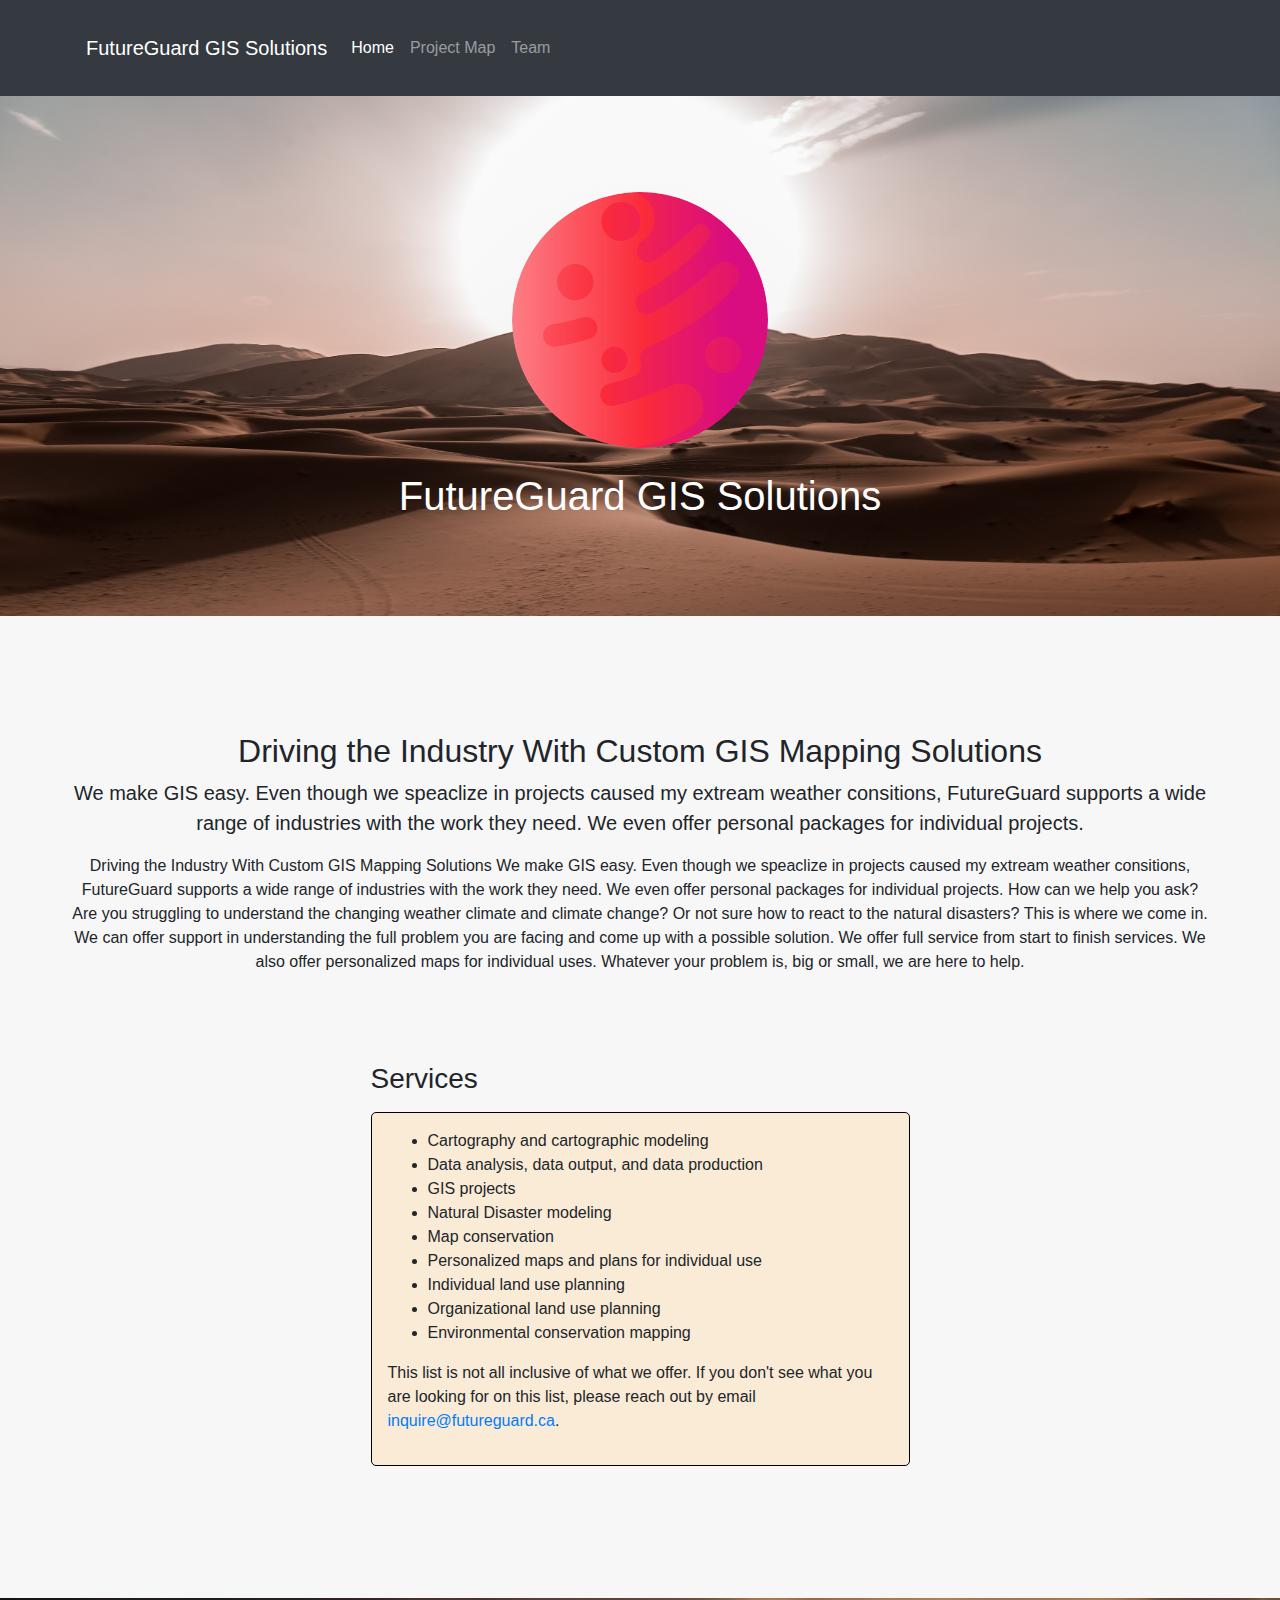
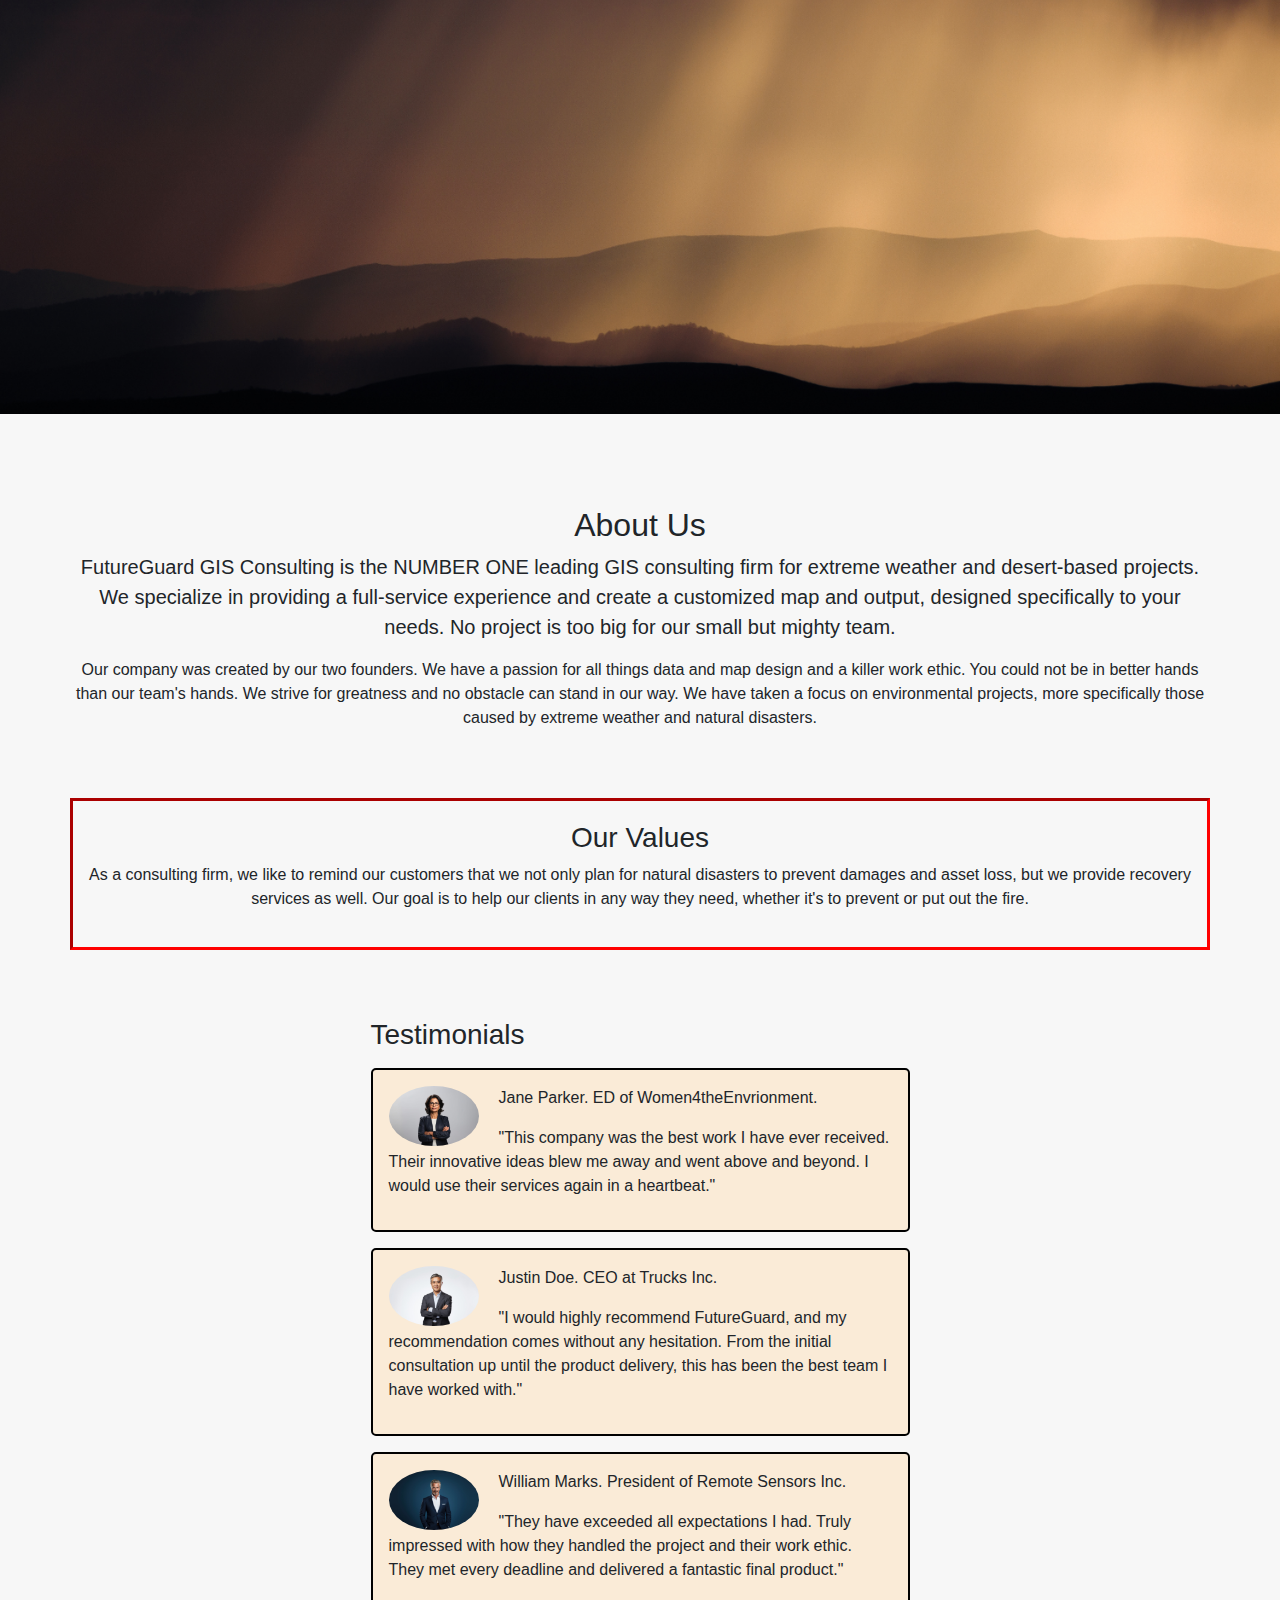
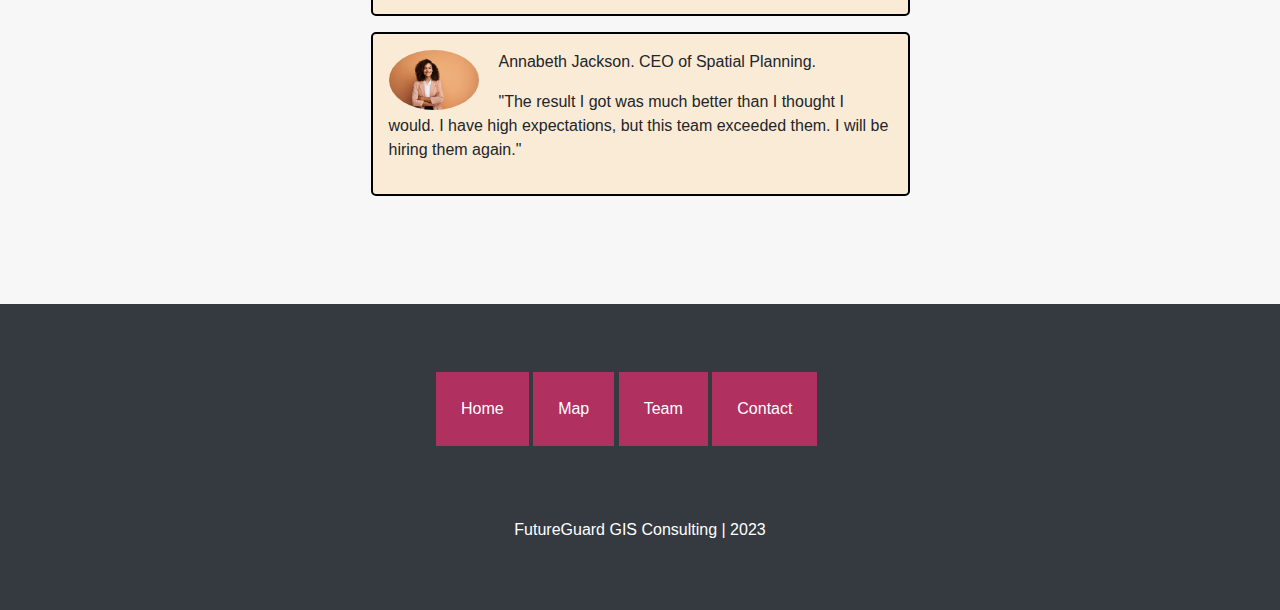
==== commit 3bf7f938: "Update index.html" ====
--- a/index.html
+++ b/index.html
@@ -48,9 +48,11 @@
                     <div id="firstpage">
                         <h2>Driving the Industry With Custom GIS Mapping Solutions</h2>
                         <p class="lead">We make GIS easy. Even though we speaclize in projects caused my extream weather consitions, FutureGuard supports a wide range of industries with the work they need. We even offer personal packages for individual projects. </p>
-                        <p class="mb-0">How can we help you ask? Are you struggling to understand the changing weather climate and climate change? 
-                            Or not sure how to react to the natural disasters? This is where we come in. We can offer support in understanding the full problem you are facing and come up with a possible 
-                            solution. We offer full service from start to finish services. We also offer personalized maps for individual uses. Whatever your problem is, big or small, we are here to help.</p>
+                        <p class="mb-0">Driving the Industry With Custom GIS Mapping Solutions
+                            We make GIS easy. Even though we speaclize in projects caused my extream weather consitions, FutureGuard supports a wide range of industries with the work they need. We even offer personal packages for individual projects.
+                            
+                            How can we help you ask? Are you struggling to understand the changing weather climate and climate change? Or not sure how to react to the natural disasters? This is where we come in. We can offer support in understanding the full problem you are facing and come up with a possible solution. We offer full service from start to finish services. 
+                            We also offer personalized maps for individual uses. Whatever your problem is, big or small, we are here to help.</p>
                     </div>
                 </div>    
             </div>               
@@ -157,3 +159,4 @@
         <script src="js/scripts.js"></script>
     </body>
 </html>
+
--- a/a3web.css
+++ b/a3web.css
@@ -155,7 +155,7 @@
 	border: hidden;
 	text-align: center;
 	margin: -50px 0 50px;
-	font-size: 20px;
+	font-size: 40px;
 }
 
 /* Display the columns below each other instead of side by side on small screens */
@@ -229,3 +229,4 @@
 #footercenter {
 	padding-inline-start: 350px;
 }
+}
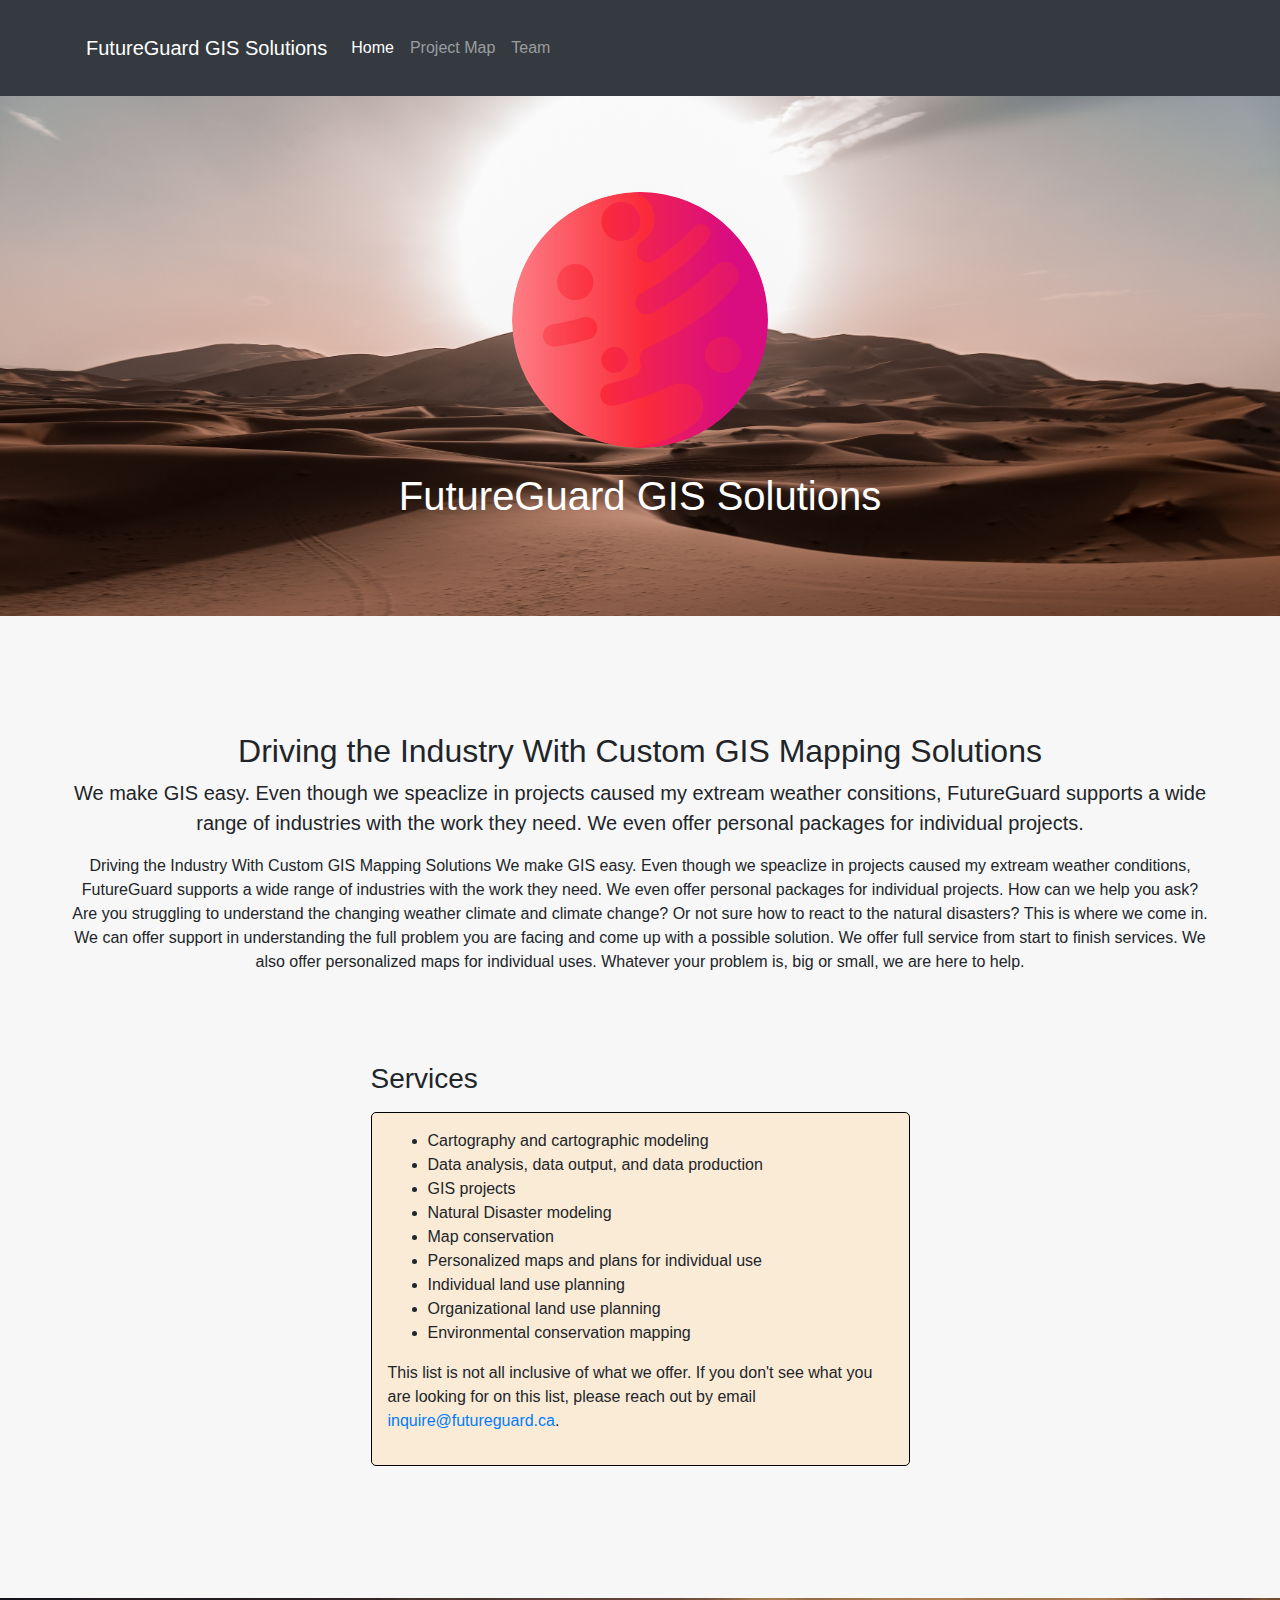
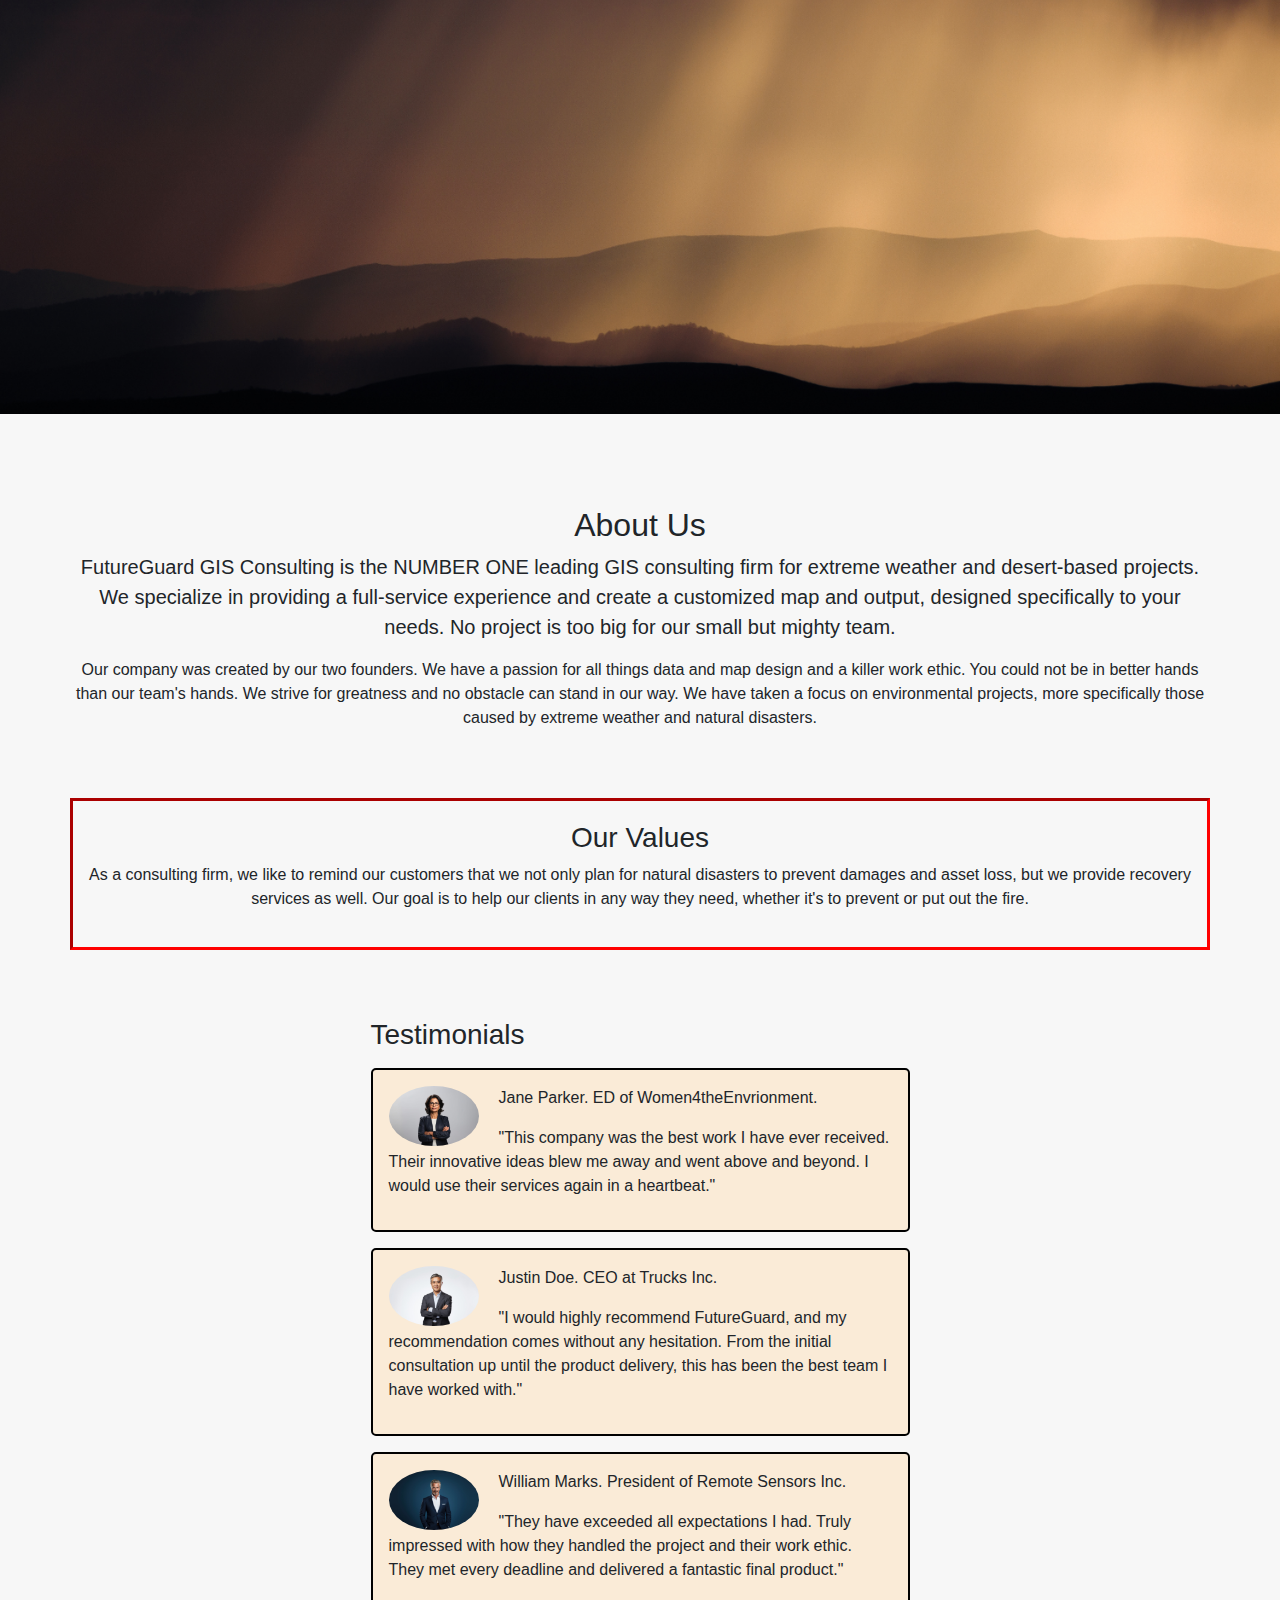
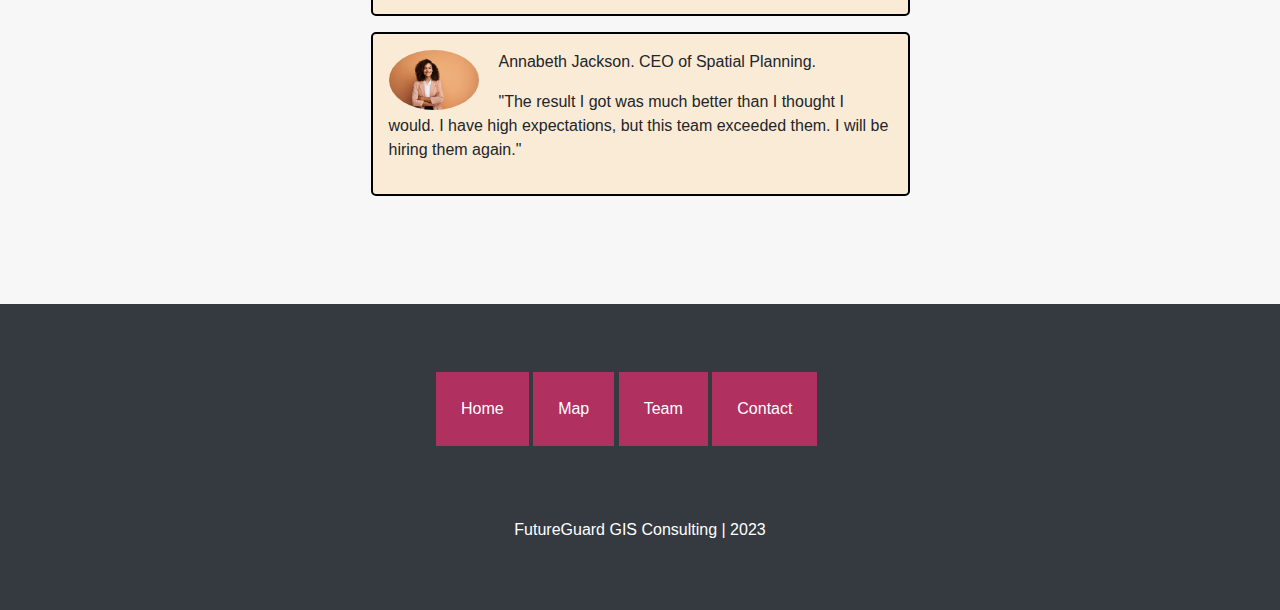
==== commit 7d44c19a: "Update index.html" ====
--- a/index.html
+++ b/index.html
@@ -49,7 +49,7 @@
                         <h2>Driving the Industry With Custom GIS Mapping Solutions</h2>
                         <p class="lead">We make GIS easy. Even though we speaclize in projects caused my extream weather consitions, FutureGuard supports a wide range of industries with the work they need. We even offer personal packages for individual projects. </p>
                         <p class="mb-0">Driving the Industry With Custom GIS Mapping Solutions
-                            We make GIS easy. Even though we speaclize in projects caused my extream weather consitions, FutureGuard supports a wide range of industries with the work they need. We even offer personal packages for individual projects.
+                            We make GIS easy. Even though we speaclize in projects caused my extream weather conditions, FutureGuard supports a wide range of industries with the work they need. We even offer personal packages for individual projects.
                             
                             How can we help you ask? Are you struggling to understand the changing weather climate and climate change? Or not sure how to react to the natural disasters? This is where we come in. We can offer support in understanding the full problem you are facing and come up with a possible solution. We offer full service from start to finish services. 
                             We also offer personalized maps for individual uses. Whatever your problem is, big or small, we are here to help.</p>
@@ -159,4 +159,3 @@
         <script src="js/scripts.js"></script>
     </body>
 </html>
-
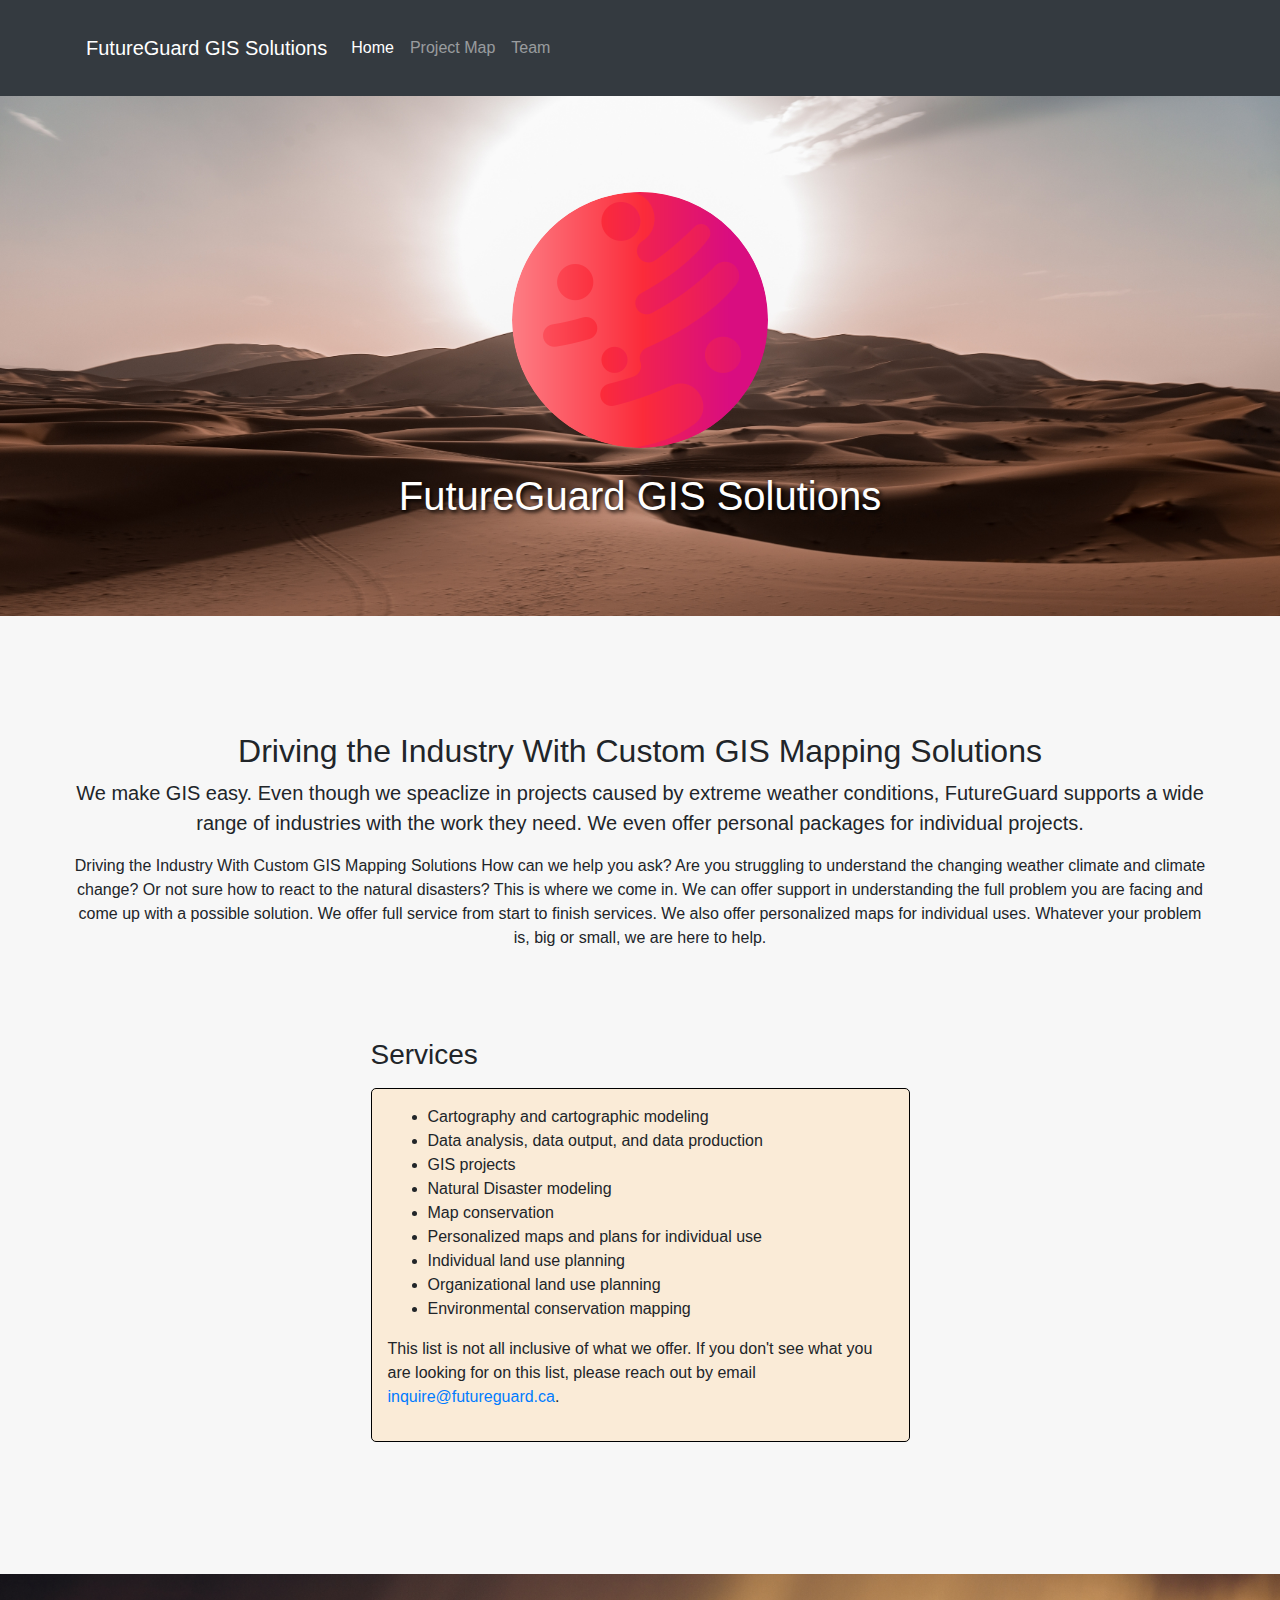
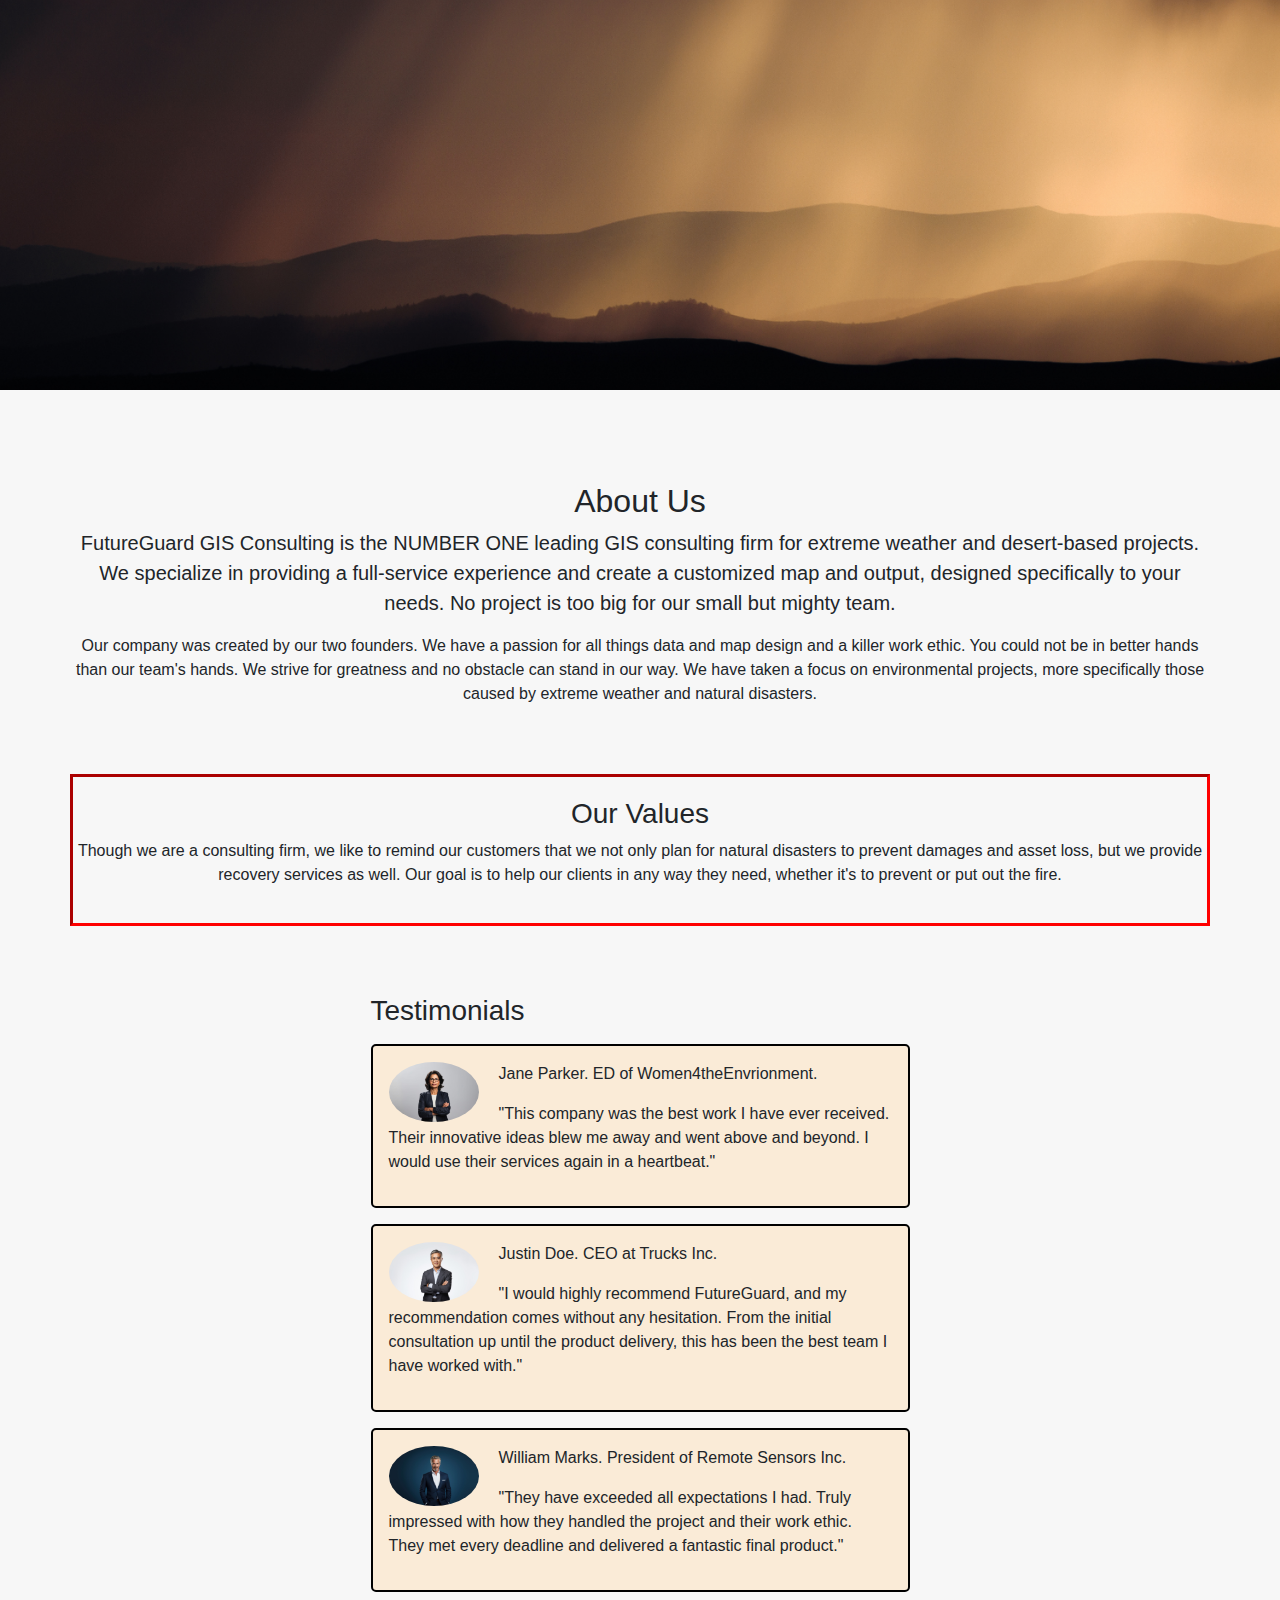
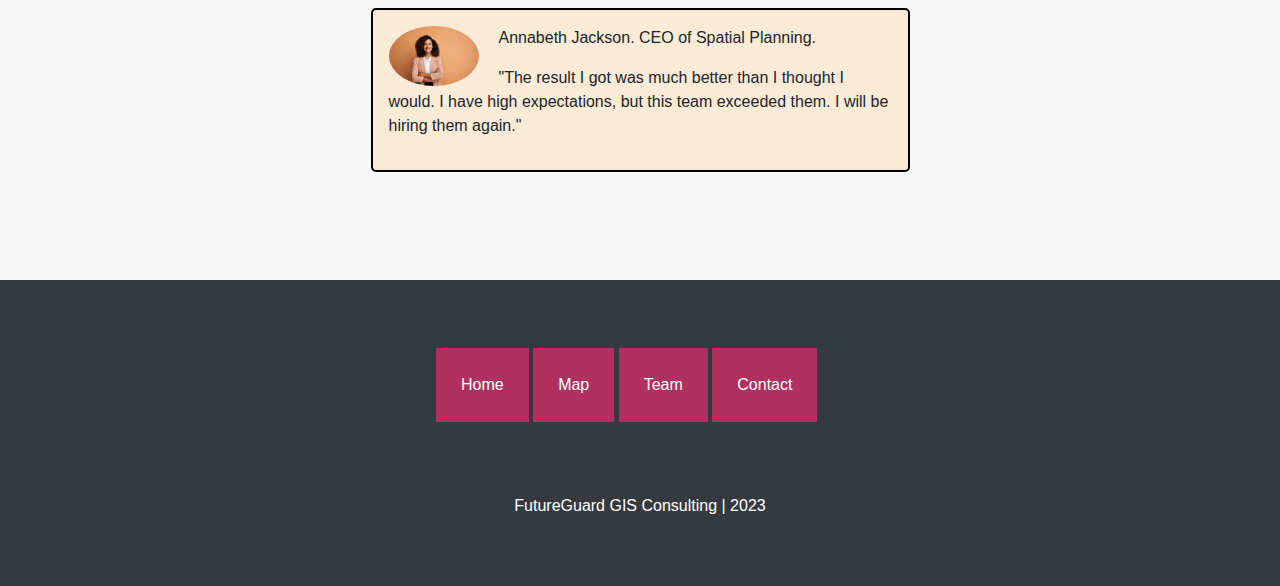
==== commit 62436114: "Update index.html" ====
--- a/index.html
+++ b/index.html
@@ -37,8 +37,8 @@
         <!--Start of Kayla's code modifying header and image-->
         <header class= "py-5 bg-image-full headerimage">
             <div class="text-center my-5">
-                <img class="img-fluid rounded-circle mb-4" src="images/mercury1.png" alt="image of murcury, FutureGuard logo" />
-                <h1 class="text-white fs-3 fw-bolder title" > FutureGuard GIS Solutions </h1>
+                <img class="img-fluid rounded-circle mb-4" src="images/mercury1.png" alt="image of Mercury, FutureGuard logo" />
+                <h1 class="text-white fs-3 fw-bolder title teamtitle" > FutureGuard GIS Solutions </h1>
             </div>
         </header>
             <!-- Content section Page 1-->
@@ -47,10 +47,8 @@
                 <div class="row justify-content-center">
                     <div id="firstpage">
                         <h2>Driving the Industry With Custom GIS Mapping Solutions</h2>
-                        <p class="lead">We make GIS easy. Even though we speaclize in projects caused my extream weather consitions, FutureGuard supports a wide range of industries with the work they need. We even offer personal packages for individual projects. </p>
+                        <p class="lead">We make GIS easy. Even though we speaclize in projects caused by extreme weather conditions, FutureGuard supports a wide range of industries with the work they need. We even offer personal packages for individual projects. </p>
                         <p class="mb-0">Driving the Industry With Custom GIS Mapping Solutions
-                            We make GIS easy. Even though we speaclize in projects caused my extream weather conditions, FutureGuard supports a wide range of industries with the work they need. We even offer personal packages for individual projects.
-                            
                             How can we help you ask? Are you struggling to understand the changing weather climate and climate change? Or not sure how to react to the natural disasters? This is where we come in. We can offer support in understanding the full problem you are facing and come up with a possible solution. We offer full service from start to finish services. 
                             We also offer personalized maps for individual uses. Whatever your problem is, big or small, we are here to help.</p>
                     </div>
@@ -98,10 +96,12 @@
             </div>
                     <div id="valueborder" class="container my-5">
                         <div class="row justify-content-center">
+                            <!-- start of Grace -->
                             <div id="center">
                                 <h3>Our Values</h3>
-                                <p>As a consulting firm, we like to remind our customers that we not only plan for natural disasters to prevent damages and asset loss, but we provide recovery services as well. Our goal is to help our clients in any way they need, whether it's to prevent or put out the fire.</p>
+                                <p>Though we are a consulting firm, we like to remind our customers that we not only plan for natural disasters to prevent damages and asset loss, but we provide recovery services as well. Our goal is to help our clients in any way they need, whether it's to prevent or put out the fire.</p>
                             </div>
+                            <!-- end of Grace -->
                         </div>
                     </div>
             <div class="container my-5 ">
@@ -137,8 +137,7 @@
             </div>
         </section>
 <!--End of Kayla-->
-  <!-- Start of Grace's code modifying footer-->
-
+  <!-- Start of Grace -->
         <!-- Footer-->
         <footer class="py-5 bg-dark">
             <div class="container">
@@ -153,6 +152,7 @@
                 </div>
             </div>
         </footer>
+        <!-- end of Grace -->
         <!-- Bootstrap core JS-->
         <script src="https://cdn.jsdelivr.net/npm/bootstrap@5.2.3/dist/js/bootstrap.bundle.min.js"></script>
         <!-- Core theme JS-->
--- a/a3web.css
+++ b/a3web.css
@@ -1,20 +1,4 @@
 @charset "UTF-8";
-
-h1, h2, h3, p, li {
-	font-family: "Bahnschrift", sans-serif;
-}
-
-#aboutcenter {
-	text-align: center;
-}
-#center {
-	text-align: center;
-}
-
-#valueborder {
-	border-style: inset;
-	border-color: red;
-}
 
 /* Start of Kayla  */
  /* Header image for main page
@@ -128,7 +112,27 @@
 
 /* end of Kayla */ 
 
-/* Teams page - to be edited more by Grace https://www.w3schools.com/howto/howto_css_team.asp */
+/* Start of Grace */
+/* change up the default fonts */
+h1, h2, h3, p, li {
+	font-family: "Bahnschrift", sans-serif;
+}
+/* center the about us part of the index page - did multiple ids because for some reason using a class didn't center all of the text */
+#aboutcenter {
+	text-align: center;
+}
+
+/* center the values part of the index page */
+#center {
+	text-align: center;
+}
+
+/* highlight our value with a red inset border */
+#valueborder {
+	border-style: inset;
+	border-color: red;
+}
+/* Teams page - heavily inspired by https://www.w3schools.com/howto/howto_css_team.asp */
 /* Three columns side by side */
 .column {
   float: left;
@@ -136,7 +140,7 @@
   margin-bottom: 16px;
   padding: 0 45px 0 45px;
 }
-
+/* source of image: https://www.rawpixel.com/image/440152/free-photo-image-hurricane-nasa-storm */
 .teamheaderimage {
 	background-image: url("images/hurricane1.jpg");
 	background-size: cover;
@@ -146,11 +150,13 @@
 	background-position: center;
 }
 
-/* used this to create a shadow behind title on team page https://www.w3schools.com/css/css_text_shadow.asp */
+/* used this to create a black shadow behind title on team page so it was visible against the hurricane picture and later also on the index page - https://www.w3schools.com/css/css_text_shadow.asp */
 .teamtitle {
 	color: black;
 	text-shadow: 2px 2px 4px #000000;
 }
+
+/* making sure the h2 on the team page stays put and is emphasized enough */
 .teamtext {
 	border: hidden;
 	text-align: center;
@@ -158,7 +164,7 @@
 	font-size: 40px;
 }
 
-/* Display the columns below each other instead of side by side on small screens */
+/* Pushes columns below each other when using a smaller screen  - part of the w3schools team page cited above */
 @media screen and (max-width: 650px) {
   .column {
     width: 100%;
@@ -166,56 +172,59 @@
   }
 }
 
+/* trying to make the team cards not bleed into the footer or vice versa, plus even it out now that it's two cards not 3 */
 .teambox {
 	margin-right: 70px;
 	margin-left: 70px;
 	min-height: 100%;
 	height: auto !important;
 	height: 100%;
-	margin: 0 auto -142px; /* the bottom margin is the negative value of the footer's height */
-}
-/* Add some shadows to create a card effect */
+	margin: 0 auto -142px;
+}
+
+/* Add light shadows to cards */
 .card {
-  box-shadow: 0 4px 8px 0 rgba(0, 0, 0, 0.2);
-}
-
-/* Some left and right padding inside the container */
+  box-shadow: 0 4px 8px 0 rgba(0, 0, 0, 0.4);
+}
+
+/* left and right padding in container */
 .container {
   padding: 20px 16px;
 }
 
-/* Clear floats */
+/* Clear floats - part of w3 schools team page cited above */
 .container::after, .row::after {
   content: "";
   clear: both;
   display: table;
 }
-
-.title {
-  color: grey;
-}
-
+/* used in team subtitles and links - color is Rich Maroon from https://html-color.codes/pink */
+.subtitle {
+  color: #b03060;
+}
+/* pink contact us buttons on team page with links going to nothing - rich maroon from https://html-color.codes/pink */
 .button {
   border: none;
   outline: 0;
   display: inline-block;
   padding: 8px;
   color: white;
-  background-color: #000;
+  background-color: #b03060;
   text-align: center;
   cursor: pointer;
   width: 100%;
 }
-
+/* interactive button color when hovering on it */
 .button:hover {
 	background-color: #555;
 }
-
+/* FOOTER css */
+/* trying to make sure the buttons in the footer stay separated from the text below it */
 .footerwrap {
 	margin: auto;
 	width: 100%;
 }
-/* used w3 schools for help with making buttons as footer links https://www.w3schools.com/css/tryit.asp?filename=trycss_link_advanced, color is neon fuchsia from https://html-color.codes/pink */
+/* used w3 schools for help with making buttons as footer links https://www.w3schools.com/css/tryit.asp?filename=trycss_link_advanced, color is Rich Maroon from https://html-color.codes/pink */
 .footerlink {
 	background-color: #b03060;
 	color: white;
@@ -225,8 +234,7 @@
 	display: inline-block;
 	width: auto;
 }
-
+/* trying to fix whichever setting pushed the link buttons to the left - not sure what made that happen. this made it respond poorly on a small screen, Grace's fault */
 #footercenter {
 	padding-inline-start: 350px;
 }
-}
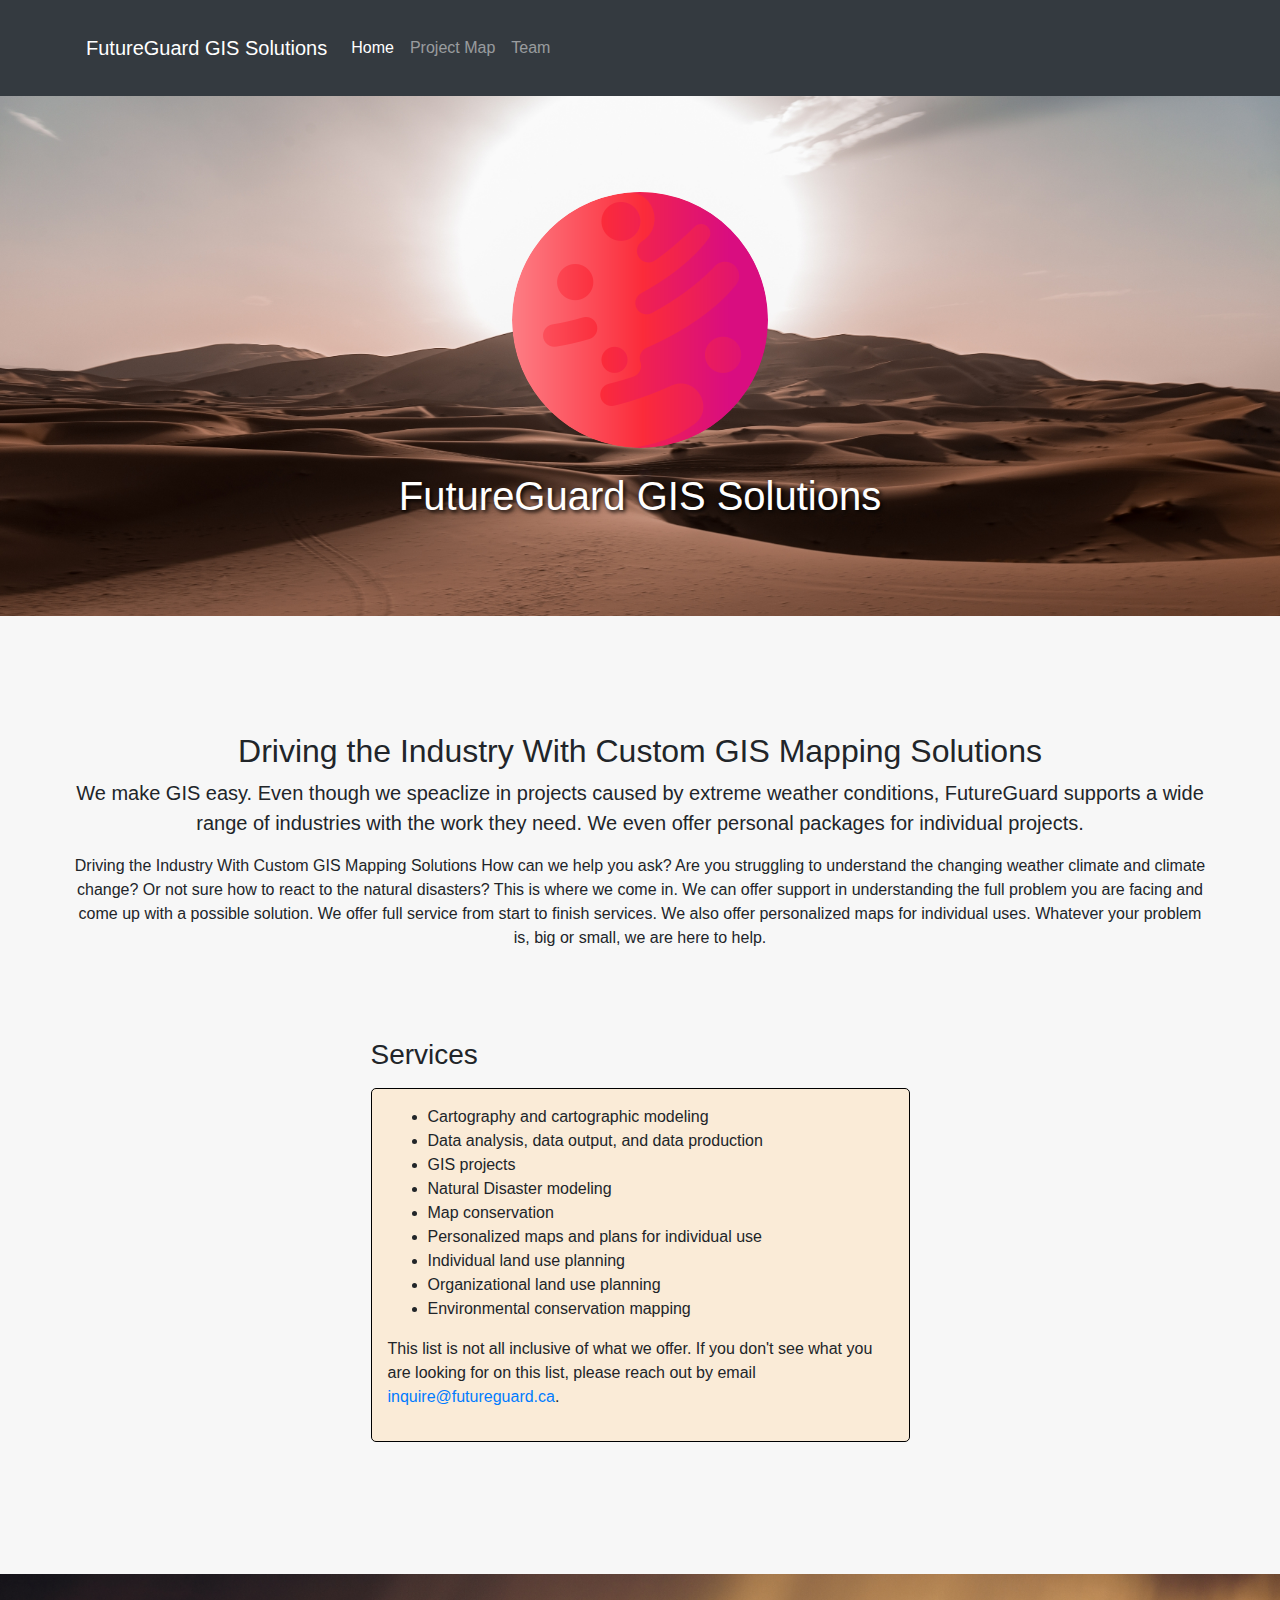
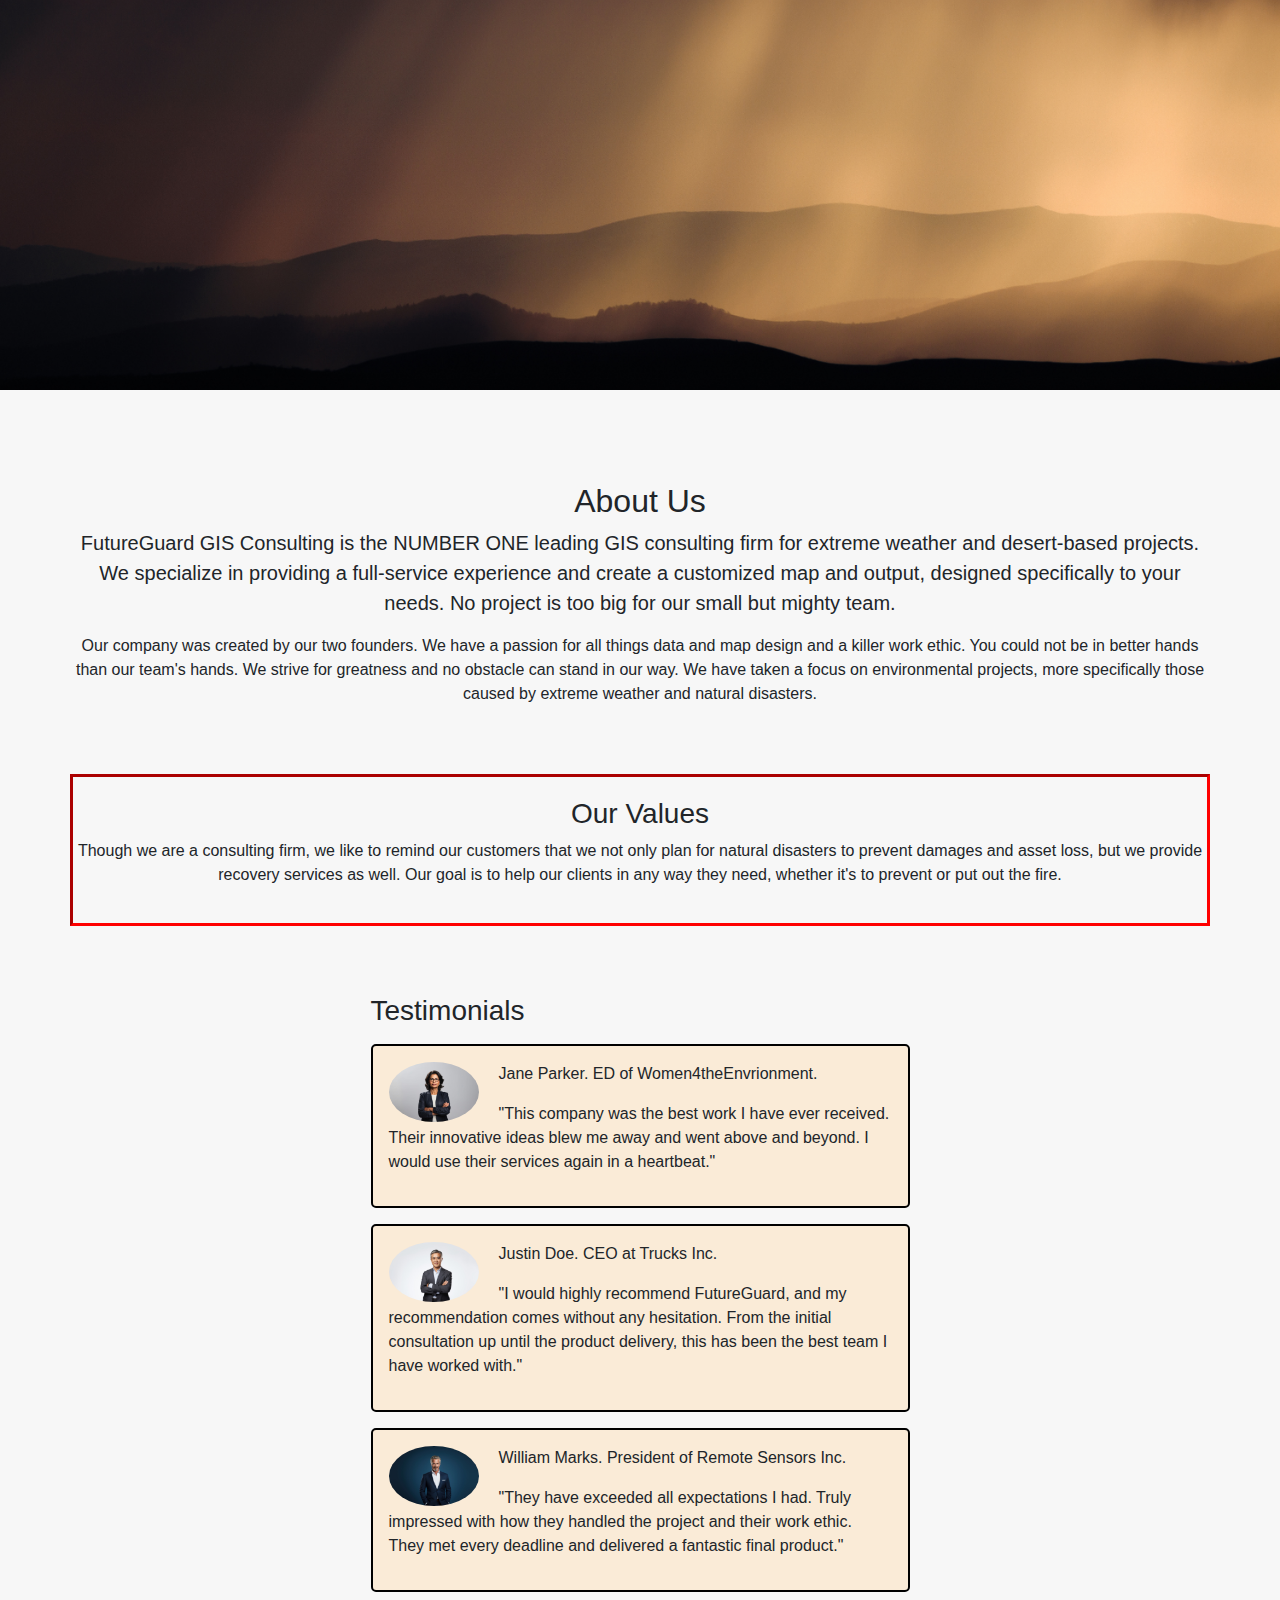
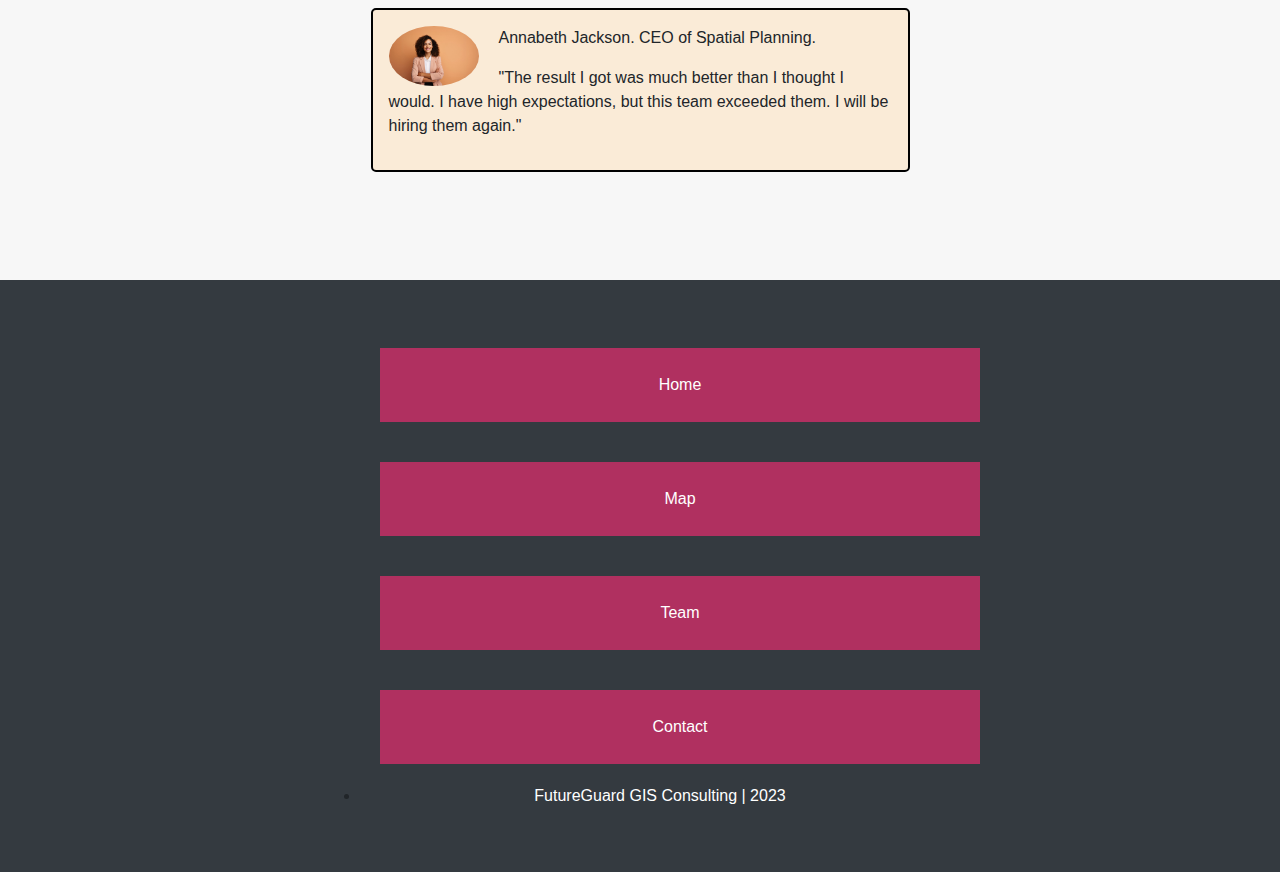
==== commit 68aa875f: "Update index.html" ====
--- a/index.html
+++ b/index.html
@@ -140,22 +140,16 @@
   <!-- Start of Grace -->
         <!-- Footer-->
         <footer class="py-5 bg-dark">
-            <div class="container">
-                <div class="footerwrap">
-                    <ul id="footercenter">
-                        <li class="footerlink"><a class="text-white" href="index.html">Home</a></li>
-                        <li class="footerlink"><a class="text-white" href="map.html">Map</a></li>
-                        <li class="footerlink"><a class="text-white" href="team.html">Team</a></li>
-                        <li class="footerlink"><a class="text-white" href="mailto:contact@futureguard.co">Contact</a></li>
-                    </ul>
-                    <p class="container"><p class="m-0 text-center text-white"> FutureGuard GIS Consulting  |  2023 </p>
-                </div>
+            <div class="footerwrap">
+                <ul id="footercenter">
+                    <li class="footerbox footerlink"><a class="text-white" href="index.html">Home</a></li>
+                    <li class="footerbox footerlink"><a class="text-white" href="map.html">Map</a></li>
+                    <li class="footerbox footerlink"><a class="text-white" href="team.html">Team</a></li>
+                    <li class="footerbox footerlink"><a class="text-white" href="mailto:contact@futureguard.co">Contact</a></li>
+                    <li><p class="m-0 text-center footerbox text-white"> FutureGuard GIS Consulting  |  2023 </p></li>
+                </ul>
             </div>
         </footer>
         <!-- end of Grace -->
-        <!-- Bootstrap core JS-->
-        <script src="https://cdn.jsdelivr.net/npm/bootstrap@5.2.3/dist/js/bootstrap.bundle.min.js"></script>
-        <!-- Core theme JS-->
-        <script src="js/scripts.js"></script>
     </body>
 </html>
--- a/a3web.css
+++ b/a3web.css
@@ -222,7 +222,7 @@
 /* trying to make sure the buttons in the footer stay separated from the text below it */
 .footerwrap {
 	margin: auto;
-	width: 100%;
+	width: 50%;
 }
 /* used w3 schools for help with making buttons as footer links https://www.w3schools.com/css/tryit.asp?filename=trycss_link_advanced, color is Rich Maroon from https://html-color.codes/pink */
 .footerlink {
@@ -234,7 +234,11 @@
 	display: inline-block;
 	width: auto;
 }
-/* trying to fix whichever setting pushed the link buttons to the left - not sure what made that happen. this made it respond poorly on a small screen, Grace's fault */
-#footercenter {
-	padding-inline-start: 350px;
-}
+
+.footertext {
+	padding-top: 20px;
+}
+.footerbox {
+	margin: 20px 20px 20px 20px;
+	width: 100%;
+}
